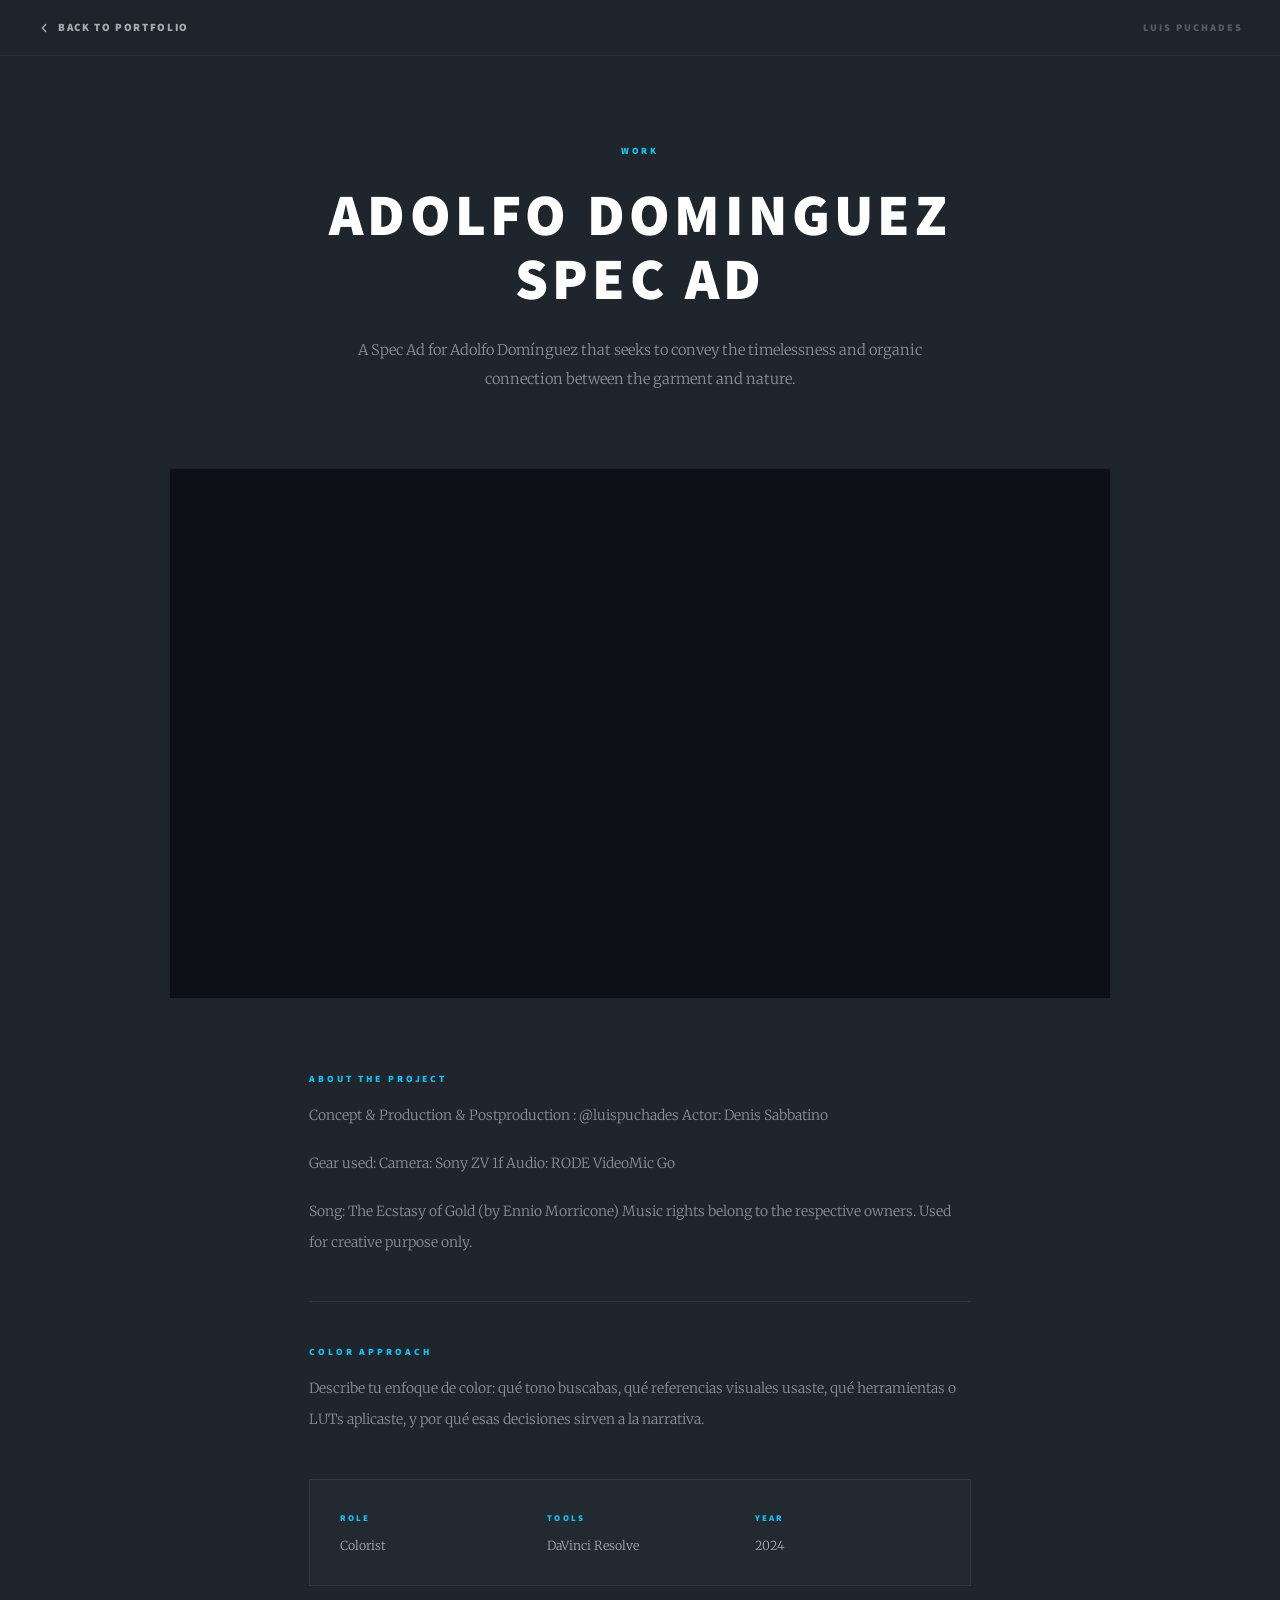
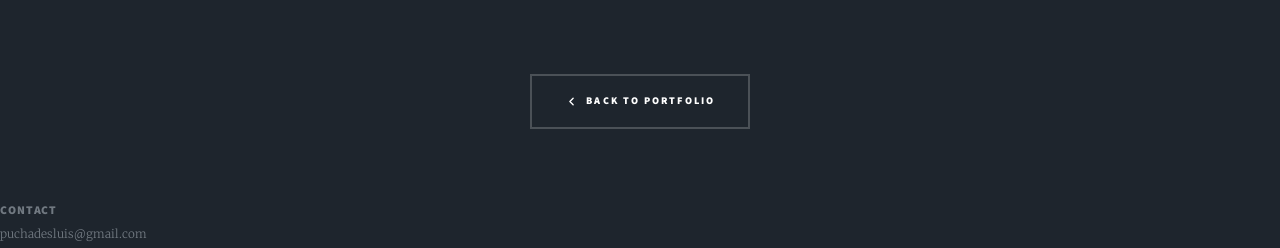
==== projects/pro1adolf.html @ 4a9e9db0 "Update pro1adolf.html" ====
<!DOCTYPE HTML>
<html>
<head>
	<title>Adolfo Dominguez Spec ad — Cinematic Color Grading</title>
	<meta charset="utf-8" />
	<meta name="viewport" content="width=device-width, initial-scale=1, user-scalable=no" />
	<link rel="stylesheet" href="../assets/css/main.css" />
	<noscript><link rel="stylesheet" href="../assets/css/noscript.css" /></noscript>
	<style>

	<link rel="icon" type="image/ico" href="favicon.ico" />

		/* ── RESET & BASE ───────────────────────────── */
		*, *::before, *::after { box-sizing: border-box; margin: 0; padding: 0; }

		body {
			background-color: #1e252d;
			font-family: "Merriweather", Georgia, serif;
			font-weight: 300;
			color: #cccccc;
		}

		/* ── NAV ────────────────────────────────────── */
		#project-nav {
			position: fixed;
			top: 0;
			left: 0;
			right: 0;
			z-index: 1000;
			display: flex;
			align-items: center;
			justify-content: space-between;
			padding: 1rem 2.5rem;
			background: rgba(30, 37, 45, 0.85);
			backdrop-filter: blur(10px);
			-webkit-backdrop-filter: blur(10px);
			border-bottom: 1px solid rgba(255,255,255,0.06);
			transition: background 0.3s ease;
		}

		.nav-back {
			display: inline-flex;
			align-items: center;
			gap: 0.5rem;
			color: #aaaaaa;
			text-decoration: none;
			font-family: "Source Sans Pro", Helvetica, sans-serif;
			font-weight: 900;
			font-size: 0.75rem;
			letter-spacing: 0.15em;
			text-transform: uppercase;
			border-bottom: none;
			transition: color 0.2s ease;
		}

		.nav-back:hover { color: #18bfef; border-bottom: none; }

		.nav-back svg {
			width: 14px;
			height: 14px;
			stroke: currentColor;
			fill: none;
			stroke-width: 2.5;
			stroke-linecap: round;
			stroke-linejoin: round;
			flex-shrink: 0;
		}

		.nav-title {
			font-family: "Source Sans Pro", Helvetica, sans-serif;
			font-weight: 900;
			font-size: 0.7rem;
			letter-spacing: 0.2em;
			text-transform: uppercase;
			color: rgba(255,255,255,0.25);
		}

		/* ── HERO ───────────────────────────────────── */
		#hero {
			padding: 9rem 2.5rem 5rem;
			max-width: 860px;
			margin: 0 auto;
			text-align: center;
		}

		.project-label {
			display: inline-block;
			font-family: "Source Sans Pro", Helvetica, sans-serif;
			font-weight: 900;
			font-size: 0.65rem;
			letter-spacing: 0.3em;
			text-transform: uppercase;
			color: #18bfef;
			margin-bottom: 1.5rem;
			opacity: 0;
			animation: fadeUp 0.6s ease 0.2s forwards;
		}

		#hero h1 {
			font-family: "Source Sans Pro", Helvetica, sans-serif;
			font-weight: 900;
			font-size: clamp(2rem, 6vw, 4rem);
			line-height: 1.1;
			letter-spacing: 0.075em;
			text-transform: uppercase;
			color: #ffffff;
			margin-bottom: 1.5rem;
			opacity: 0;
			animation: fadeUp 0.6s ease 0.35s forwards;
		}

		#hero .description {
			font-size: 1rem;
			line-height: 2;
			color: #8a9099;
			max-width: 600px;
			margin: 0 auto;
			text-align: center;
			opacity: 0;
			animation: fadeUp 0.6s ease 0.5s forwards;
		}

		/* ── VIDEO ──────────────────────────────────── */
		#video-section {
			max-width: 1000px;
			margin: 0 auto;
			padding: 0 2rem 5rem;
			opacity: 0;
			animation: fadeUp 0.7s ease 0.65s forwards;
		}

		.video-wrapper {
			position: relative;
			padding-bottom: 56.25%; /* 16:9 */
			height: 0;
			overflow: hidden;
			background: #0d1117;
			border: 1px solid rgba(255,255,255,0.07);
		}

		.video-wrapper iframe {
			position: absolute;
			top: 0; left: 0;
			width: 100%;
			height: 100%;
			border: 0;
		}

		/* ── CONTENT ────────────────────────────────── */
		#content-section {
			max-width: 720px;
			margin: 0 auto;
			padding: 0 2rem 6rem;
			opacity: 0;
			animation: fadeUp 0.7s ease 0.8s forwards;
		}

		.content-block {
			border-top: 1px solid rgba(255,255,255,0.08);
			padding-top: 3rem;
			margin-top: 3rem;
		}

		.content-block:first-child {
			border-top: none;
			padding-top: 0;
			margin-top: 0;
		}

		.content-block h2 {
			font-family: "Source Sans Pro", Helvetica, sans-serif;
			font-weight: 900;
			font-size: 0.65rem;
			letter-spacing: 0.3em;
			text-transform: uppercase;
			color: #18bfef;
			margin-bottom: 1rem;
		}

		.content-block p {
			font-size: 0.95rem;
			line-height: 2.2;
			color: #8a9099;
			text-align: left;
			margin-bottom: 1.2rem;
		}

		.content-block p:last-child { margin-bottom: 0; }

		/* Meta grid (tools, role, year) */
		.meta-grid {
			display: grid;
			grid-template-columns: repeat(3, 1fr);
			gap: 1.5rem;
			margin-top: 3rem;
			padding: 2rem;
			border: 1px solid rgba(255,255,255,0.07);
			background: rgba(255,255,255,0.02);
		}

		.meta-item span {
			display: block;
			font-family: "Source Sans Pro", Helvetica, sans-serif;
			font-weight: 900;
			font-size: 0.6rem;
			letter-spacing: 0.25em;
			text-transform: uppercase;
			color: #18bfef;
			margin-bottom: 0.4rem;
		}

		.meta-item p {
			font-size: 0.85rem;
			color: #aaaaaa;
			line-height: 1.6;
			margin: 0;
		}

		/* ── BACK BUTTON (bottom) ───────────────────── */
		#bottom-back {
			max-width: 720px;
			margin: 0 auto;
			padding: 0 2rem 5rem;
			display: flex;
			justify-content: center;
		}

		.btn-back {
			display: inline-flex;
			align-items: center;
			gap: 0.6rem;
			font-family: "Source Sans Pro", Helvetica, sans-serif;
			font-weight: 900;
			font-size: 0.7rem;
			letter-spacing: 0.2em;
			text-transform: uppercase;
			color: #ffffff;
			text-decoration: none;
			border: 2px solid rgba(255,255,255,0.2);
			padding: 0.9rem 2.2rem;
			transition: border-color 0.2s ease, color 0.2s ease;
		}

		.btn-back:hover {
			border-color: #18bfef;
			color: #18bfef;
		}

		.btn-back svg {
			width: 13px;
			height: 13px;
			stroke: currentColor;
			fill: none;
			stroke-width: 2.5;
			stroke-linecap: round;
			stroke-linejoin: round;
		}

		/* ── FOOTER ─────────────────────────────────── */
		
/* =========================
   FOOTER COMPACTO (FORZADO)
========================= */

body #wrapper #footer {
	padding: 1rem 2rem !important;
	margin: 0 auto;
	max-width: 72rem;
}

/* CONTENEDOR */
body #wrapper #footer .footer-row {
	display: flex !important;
	justify-content: space-between !important;
	align-items: center !important;
	gap: 12px !important;
	padding: 0 !important;
	margin: 0 !important;
}

/* TEXTO */
body #wrapper #footer .footer-left h3,
body #wrapper #footer .footer-left p {
	margin: 0 !important;
	font-size: 0.8rem;
	color: #717981 !important;
}

/* ICONOS */
body #wrapper #footer .footer-right ul {
	display: flex !important;
	gap: 10px !important;
	list-style: none !important;
	margin: 0 !important;
	padding: 0 !important;
}

/* LINKS */
body #wrapper #footer a {
	color: #717981 !important;
	text-decoration: none !important;
}

body #wrapper #footer a:hover {
	color: #18bfef !important;
}

/* LIMPIEZA DE LA PLANTILLA (CLAVE) */
body #wrapper #footer > section,
body #wrapper #footer .split,
body #wrapper #footer .contact {
	display: none !important;
}

/* ELIMINAR ESPACIOS HEREDADOS */
body #wrapper #footer * {
	margin-top: 0 !important;
	margin-bottom: 0 !important;
}

/* RESPONSIVE */
@media screen and (max-width: 736px) {
	body #wrapper #footer .footer-row {
		flex-direction: column !important;
		align-items: flex-start !important;
		gap: 8px !important;
	}
}

/* CONTENEDOR */
.footer-row {
	display: flex;
	justify-content: space-between;
	align-items: center;
	gap: 20px;
}

/* TEXTO */
.footer-left h3,
.footer-left p {
	margin: 0;
	font-size: 0.8rem;
	color: #717981;
}

/* ICONOS */
.footer-right ul {
	display: flex;
	gap: 10px;
	list-style: none;
	margin: 0;
	padding: 0;
}

/* LINKS */
#footer a {
	color: #717981;
	text-decoration: none;
}

#footer a:hover {
	color: #18bfef;
}

/* RESPONSIVE */
@media screen and (max-width: 736px) {
	.footer-row {
		flex-direction: column;
		align-items: flex-start;
		gap: 10px;
	}
}


		
		/* ── ANIMATIONS ─────────────────────────────── */
		@keyframes fadeUp {
			from { opacity: 0; transform: translateY(18px); }
			to   { opacity: 1; transform: translateY(0); }
		}

		/* ── RESPONSIVE ─────────────────────────────── */
		@media screen and (max-width: 736px) {
			#project-nav { padding: 0.85rem 1.25rem; }
			#hero { padding: 7rem 1.5rem 3.5rem; }
			#video-section { padding: 0 1.25rem 3.5rem; }
			#content-section { padding: 0 1.5rem 4rem; }
			#bottom-back { padding: 0 1.5rem 4rem; }
			.meta-grid { grid-template-columns: 1fr 1fr; }
			.footer-inner { flex-direction: column; align-items: flex-start; gap: 8px; }
		}

		@media screen and (max-width: 480px) {
			.meta-grid { grid-template-columns: 1fr; }
			.nav-title { display: none; }
		}

	</style>
</head>
<body>

	<!-- NAV -->
	<nav id="project-nav">
		<a href="../index.html" class="nav-back">
			<svg viewBox="0 0 24 24"><polyline points="15 18 9 12 15 6"/></svg>
			Back to portfolio
		</a>
		<span class="nav-title">LUIS PUCHADES</span>
	</nav>

	<!-- HERO -->
	<section id="hero">
		<span class="project-label">Work</span>
		<h1>ADOLFO DOMINGUEZ SPEC AD</h1>
		<p class="description">
			A Spec Ad for Adolfo Domínguez that seeks to convey the timelessness and organic connection between the garment and nature.
		</p>
	</section>

	<!-- VIDEO (Vimeo embed) -->
	<section id="video-section">
		<div class="video-wrapper">
			<!--
				Reemplaza el ID de Vimeo (el número en la URL).
				Ejemplo: si tu vídeo es https://vimeo.com/123456789
				pon src="https://player.vimeo.com/video/123456789"
			-->
			<iframe
				src="https://vimeo.com/1178640753?fl=ip&fe=ec"
				allow="autoplay; fullscreen; picture-in-picture"
				allowfullscreen>
			</iframe>
		</div>
	</section>

	<!-- CONTENT -->
	<section id="content-section">

		<div class="content-block">
			<h2>About the project</h2>
			<p>
				Concept & Production & Postproduction :  @luispuchades  
				Actor: Denis Sabbatino
			</p>
			<p>
			Gear used:
			Camera: Sony ZV 1f
			Audio: RODE VideoMic Go
			</p>
			<p>
			Song: The Ecstasy of Gold  (by Ennio Morricone)
			Music rights belong to the respective owners. Used for creative purpose only.
			</p>
		</div>

		<div class="content-block">
			<h2>Color approach</h2>
			<p>
				Describe tu enfoque de color: qué tono buscabas, qué referencias visuales usaste, qué herramientas o LUTs aplicaste, y por qué esas decisiones sirven a la narrativa.
			</p>
		</div>

		<!-- Meta: rol, herramientas, año -->
		<div class="meta-grid">
			<div class="meta-item">
				<span>Role</span>
				<p>Colorist</p>
			</div>
			<div class="meta-item">
				<span>Tools</span>
				<p>DaVinci Resolve</p>
			</div>
			<div class="meta-item">
				<span>Year</span>
				<p>2024</p>
			</div>
		</div>

	</section>

	<!-- BACK BUTTON (bottom) -->
	<div id="bottom-back">
		<a href="../index.html" class="btn-back">
			<svg viewBox="0 0 24 24"><polyline points="15 18 9 12 15 6"/></svg>
			Back to portfolio
		</a>
	</div

<footer id="footer">
				<div class="footer-row">
					<div class="footer-left">
						<h3>Contact</h3>
						<p>puchadesluis@gmail.com</p>
					</div>
					<div class="footer-right">
						<ul class="icons alt">
							<li><a href="https://www.linkedin.com/in/luis-puchades-sanchez/" target="_blank" class="icon brands alt fa-linkedin"><span class="label">LinkedIn</span></a></li>
							<li><a href="https://vimeo.com/user234213642" target="_blank" class="icon brands alt fa-vimeo"><span class="label">Vimeo</span></a></li>
							<li><a href="https://www.youtube.com/channel/UCR4lEZUgE2m-3378TOK-r_w" target="_blank" class="icon brands alt fa-youtube"><span class="label">YouTube</span></a></li>
						</ul>
					</div>
				</div>
			</footer>

		</div>
---- assets/css/main.css ----
@import url(fontawesome-all.min.css);
@import url("https://fonts.googleapis.com/css?family=Merriweather:300,700,300italic,700italic|Source+Sans+Pro:900");

/*
	Massively by HTML5 UP
	html5up.net | @ajlkn
	Free for personal and commercial use under the CCA 3.0 license (html5up.net/license)
*/

html, body, div, span, applet, object, iframe, h1, h2, h3, h4, h5, h6, p, blockquote, pre, a, abbr, acronym, address, big, cite, code, del, dfn, em, img, ins, kbd, q, s, samp, small, strike, strong, sub, sup, tt, var, b, u, i, center, dl, dt, dd, ol, ul, li, fieldset, form, label, legend, table, caption, tbody, tfoot, thead, tr, th, td, article, aside, canvas, details, embed, figure, figcaption, footer, header, hgroup, menu, nav, output, ruby, section, summary, time, mark, audio, video {
    margin: 0;
    padding: 0;
    border: 0;
    font-size: 100%;
    font: inherit;
    vertical-align: baseline;
}

article, aside, details, figcaption, figure,
footer, header, hgroup, menu, nav, section {
	display: block;}

body {
	line-height: 1;
}

ol, ul {
	list-style: none;
}

blockquote, q {
	quotes: none;
}

	blockquote:before, blockquote:after, q:before, q:after {
		content: '';
		content: none;
	}

table {
	border-collapse: collapse;
	border-spacing: 0;
}

body {
	-webkit-text-size-adjust: none;
}

mark {
	background-color: transparent;
	color: inherit;
}

input::-moz-focus-inner {
	border: 0;
	padding: 0;
}

input, select, textarea {
	-moz-appearance: none;
	-webkit-appearance: none;
	-ms-appearance: none;
	appearance: none;
}

/* =========================
   NAV SCROLL BEHAVIOR
========================= */

body.is-preload #nav {
	transform: translateY(2rem);
	opacity: 0;
	pointer-events: none;
}

body:not(.is-preload) #nav {
	transform: translateY(0);
	opacity: 1;
	pointer-events: auto;
}

/* Basic */

	@-ms-viewport {
		width: device-width;
	}

	body {
		-ms-overflow-style: scrollbar;
	}

	@media screen and (max-width: 480px) {

		html, body {
			min-width: 320px;
		}

	}

	html {
		box-sizing: border-box;
	}

	*, *:before, *:after {
		box-sizing: inherit;
	}

	body {
		background-color: #1e252d;
	}

		body.is-preload *, body.is-preload *:before, body.is-preload *:after {
			-moz-animation: none !important;
			-webkit-animation: none !important;
			-ms-animation: none !important;
			animation: none !important;
			-moz-transition: none !important;
			-webkit-transition: none !important;
			-ms-transition: none !important;
			transition: none !important;
		}

/* Type */

	html {
		font-size: 16pt;
	}

		@media screen and (max-width: 1680px) {

			html {
				font-size: 12pt;
			}

		}

		@media screen and (max-width: 1280px) {

			html {
				font-size: 11pt;
			}

		}

		@media screen and (max-width: 360px) {

			html {
				font-size: 10pt;
			}

		}

	body {
		color: #212931;
	}

	body, input, select, textarea {
		font-family: "Merriweather", Georgia, serif;
		font-weight: 300;
		font-size: 1rem;
		line-height: 2.375;
	}

	a {
		-moz-transition: color 0.2s ease-in-out, background-color 0.2s ease-in-out, border-color 0.2s ease-in-out, box-shadow 0.2s ease-in-out;
		-webkit-transition: color 0.2s ease-in-out, background-color 0.2s ease-in-out, border-color 0.2s ease-in-out, box-shadow 0.2s ease-in-out;
		-ms-transition: color 0.2s ease-in-out, background-color 0.2s ease-in-out, border-color 0.2s ease-in-out, box-shadow 0.2s ease-in-out;
		transition: color 0.2s ease-in-out, background-color 0.2s ease-in-out, border-color 0.2s ease-in-out, box-shadow 0.2s ease-in-out;
		border-bottom: dotted 1px;
		text-decoration: none;
	}

		a:hover {
			border-bottom-color: transparent;
		}

	strong, b {
		font-weight: 600;
	}

	em, i {
		font-style: italic;
	}

	p {
		text-align: justify;
		margin: 0 0 2rem 0;
	}

	h1, h2, h3, h4, h5, h6 {
		font-family: "Source Sans Pro", Helvetica, sans-serif;
		font-weight: 900;
		line-height: 1.5;
		letter-spacing: 0.075em;
		text-transform: uppercase;
		margin: 0 0 1rem 0;
	}

		h1 a, h2 a, h3 a, h4 a, h5 a, h6 a {
			border-bottom: 0;
			color: inherit;
			text-decoration: none;
		}

	h1 {
		font-size: 4rem;
		line-height: 1.1;
		margin: 0 0 2rem 0;
	}

	h2 {
		font-size: 1.75rem;
		line-height: 1.3;
		margin: 0 0 1.5rem 0;
	}

	h3 {
		font-size: 1.25rem;
		margin: 0 0 1.5rem 0;
	}

	h4 {
		font-size: 1rem;
	}

	h5 {
		font-size: 0.9rem;
	}

	h6 {
		font-size: 0.8rem;
	}

	sub {
		font-size: 0.8rem;
		position: relative;
		top: 0.5rem;
	}

	sup {
		font-size: 0.8rem;
		position: relative;
		top: -0.5rem;
	}

	blockquote {
		border-left: solid 4px;
		font-style: italic;
		margin: 0 0 2rem 0;
		padding: 0.5rem 0 0.5rem 2rem;
	}

	code {
		border: solid 2px;
		font-family: "Courier New", monospace;
		font-size: 0.9rem;
		margin: 0 0.25rem;
		padding: 0.25rem 0.65rem;
	}

	pre {
		-webkit-overflow-scrolling: touch;
		font-family: "Courier New", monospace;
		font-size: 0.9rem;
		margin: 0 0 2rem 0;
	}

		pre code {
			display: block;
			line-height: 1.75;
			padding: 1rem 1.5rem;
			overflow-x: auto;
		}

	hr {
		border: 0;
		border-bottom: solid 2px;
		margin: 3rem 0;
	}

		hr.major {
			margin: 5rem 0;
		}

	.align-left {
		text-align: left;
	}

	.align-center {
		text-align: center;
	}

	.align-right {
		text-align: right;
	}

	input, select, textarea {
		color: #212931;
	}

	a {
		color: #212931;
		border-bottom-color: rgba(33, 41, 49, 0.5);
	}

		a:hover {
			border-bottom-color: transparent;
			color: #18bfef !important;
		}

	strong, b {
		color: #212931;
	}

	h1, h2, h3, h4, h5, h6 {
		color: #212931;
	}

	blockquote {
		border-left-color: #eeeeee;
	}

	code {
		background: rgba(220, 220, 220, 0.25);
		border-color: #eeeeee;
	}

	hr {
		border-bottom-color: #eeeeee;
	}

/* Row */

	.row {
		display: flex;
		flex-wrap: wrap;
		box-sizing: border-box;
		align-items: stretch;
	}

		.row > * {
			box-sizing: border-box;
		}

		.row.gtr-uniform > * > :last-child {
			margin-bottom: 0;
		}

		.row.aln-left {
			justify-content: flex-start;
		}

		.row.aln-center {
			justify-content: center;
		}

		.row.aln-right {
			justify-content: flex-end;
		}

		.row.aln-top {
			align-items: flex-start;
		}

		.row.aln-middle {
			align-items: center;
		}

		.row.aln-bottom {
			align-items: flex-end;
		}

		.row > .imp {
			order: -1;
		}

		.row > .col-1 {
			width: 8.33333%;
		}

		.row > .off-1 {
			margin-left: 8.33333%;
		}

		.row > .col-2 {
			width: 16.66667%;
		}

		.row > .off-2 {
			margin-left: 16.66667%;
		}

		.row > .col-3 {
			width: 25%;
		}

		.row > .off-3 {
			margin-left: 25%;
		}

		.row > .col-4 {
			width: 33.33333%;
		}

		.row > .off-4 {
			margin-left: 33.33333%;
		}

		.row > .col-5 {
			width: 41.66667%;
		}

		.row > .off-5 {
			margin-left: 41.66667%;
		}

		.row > .col-6 {
			width: 50%;
		}

		.row > .off-6 {
			margin-left: 50%;
		}

		.row > .col-7 {
			width: 58.33333%;
		}

		.row > .off-7 {
			margin-left: 58.33333%;
		}

		.row > .col-8 {
			width: 66.66667%;
		}

		.row > .off-8 {
			margin-left: 66.66667%;
		}

		.row > .col-9 {
			width: 75%;
		}

		.row > .off-9 {
			margin-left: 75%;
		}

		.row > .col-10 {
			width: 83.33333%;
		}

		.row > .off-10 {
			margin-left: 83.33333%;
		}

		.row > .col-11 {
			width: 91.66667%;
		}

		.row > .off-11 {
			margin-left: 91.66667%;
		}

		.row > .col-12 {
			width: 100%;
		}

		.row > .off-12 {
			margin-left: 100%;
		}

		.row.gtr-0 {
			margin-top: 0;
			margin-left: 0rem;
		}

			.row.gtr-0 > * {
				padding: 0 0 0 0rem;
			}

			.row.gtr-0.gtr-uniform {
				margin-top: 0rem;
			}

				.row.gtr-0.gtr-uniform > * {
					padding-top: 0rem;
				}

		.row.gtr-25 {
			margin-top: 0;
			margin-left: -0.375rem;
		}

			.row.gtr-25 > * {
				padding: 0 0 0 0.375rem;
			}

			.row.gtr-25.gtr-uniform {
				margin-top: -0.375rem;
			}

				.row.gtr-25.gtr-uniform > * {
					padding-top: 0.375rem;
				}

		.row.gtr-50 {
			margin-top: 0;
			margin-left: -0.75rem;
		}

			.row.gtr-50 > * {
				padding: 0 0 0 0.75rem;
			}

			.row.gtr-50.gtr-uniform {
				margin-top: -0.75rem;
			}

				.row.gtr-50.gtr-uniform > * {
					padding-top: 0.75rem;
				}

		.row {
			margin-top: 0;
			margin-left: -1.5rem;
		}

			.row > * {
				padding: 0 0 0 1.5rem;
			}

			.row.gtr-uniform {
				margin-top: -1.5rem;
			}

				.row.gtr-uniform > * {
					padding-top: 1.5rem;
				}

		.row.gtr-150 {
			margin-top: 0;
			margin-left: -2.25rem;
		}

			.row.gtr-150 > * {
				padding: 0 0 0 2.25rem;
			}

			.row.gtr-150.gtr-uniform {
				margin-top: -2.25rem;
			}

				.row.gtr-150.gtr-uniform > * {
					padding-top: 2.25rem;
				}

		.row.gtr-200 {
			margin-top: 0;
			margin-left: -3rem;
		}

			.row.gtr-200 > * {
				padding: 0 0 0 3rem;
			}

			.row.gtr-200.gtr-uniform {
				margin-top: -3rem;
			}

				.row.gtr-200.gtr-uniform > * {
					padding-top: 3rem;
				}

		@media screen and (max-width: 1680px) {

			.row {
				display: flex;
				flex-wrap: wrap;
				box-sizing: border-box;
				align-items: stretch;
			}

				.row > * {
					box-sizing: border-box;
				}

				.row.gtr-uniform > * > :last-child {
					margin-bottom: 0;
				}

				.row.aln-left {
					justify-content: flex-start;
				}

				.row.aln-center {
					justify-content: center;
				}

				.row.aln-right {
					justify-content: flex-end;
				}

				.row.aln-top {
					align-items: flex-start;
				}

				.row.aln-middle {
					align-items: center;
				}

				.row.aln-bottom {
					align-items: flex-end;
				}

				.row > .imp-xlarge {
					order: -1;
				}

				.row > .col-1-xlarge {
					width: 8.33333%;
				}

				.row > .off-1-xlarge {
					margin-left: 8.33333%;
				}

				.row > .col-2-xlarge {
					width: 16.66667%;
				}

				.row > .off-2-xlarge {
					margin-left: 16.66667%;
				}

				.row > .col-3-xlarge {
					width: 25%;
				}

				.row > .off-3-xlarge {
					margin-left: 25%;
				}

				.row > .col-4-xlarge {
					width: 33.33333%;
				}

				.row > .off-4-xlarge {
					margin-left: 33.33333%;
				}

				.row > .col-5-xlarge {
					width: 41.66667%;
				}

				.row > .off-5-xlarge {
					margin-left: 41.66667%;
				}

				.row > .col-6-xlarge {
					width: 50%;
				}

				.row > .off-6-xlarge {
					margin-left: 50%;
				}

				.row > .col-7-xlarge {
					width: 58.33333%;
				}

				.row > .off-7-xlarge {
					margin-left: 58.33333%;
				}

				.row > .col-8-xlarge {
					width: 66.66667%;
				}

				.row > .off-8-xlarge {
					margin-left: 66.66667%;
				}

				.row > .col-9-xlarge {
					width: 75%;
				}

				.row > .off-9-xlarge {
					margin-left: 75%;
				}

				.row > .col-10-xlarge {
					width: 83.33333%;
				}

				.row > .off-10-xlarge {
					margin-left: 83.33333%;
				}

				.row > .col-11-xlarge {
					width: 91.66667%;
				}

				.row > .off-11-xlarge {
					margin-left: 91.66667%;
				}

				.row > .col-12-xlarge {
					width: 100%;
				}

				.row > .off-12-xlarge {
					margin-left: 100%;
				}

				.row.gtr-0 {
					margin-top: 0;
					margin-left: 0rem;
				}

					.row.gtr-0 > * {
						padding: 0 0 0 0rem;
					}

					.row.gtr-0.gtr-uniform {
						margin-top: 0rem;
					}

						.row.gtr-0.gtr-uniform > * {
							padding-top: 0rem;
						}

				.row.gtr-25 {
					margin-top: 0;
					margin-left: -0.375rem;
				}

					.row.gtr-25 > * {
						padding: 0 0 0 0.375rem;
					}

					.row.gtr-25.gtr-uniform {
						margin-top: -0.375rem;
					}

						.row.gtr-25.gtr-uniform > * {
							padding-top: 0.375rem;
						}

				.row.gtr-50 {
					margin-top: 0;
					margin-left: -0.75rem;
				}

					.row.gtr-50 > * {
						padding: 0 0 0 0.75rem;
					}

					.row.gtr-50.gtr-uniform {
						margin-top: -0.75rem;
					}

						.row.gtr-50.gtr-uniform > * {
							padding-top: 0.75rem;
						}

				.row {
					margin-top: 0;
					margin-left: -1.5rem;
				}

					.row > * {
						padding: 0 0 0 1.5rem;
					}

					.row.gtr-uniform {
						margin-top: -1.5rem;
					}

						.row.gtr-uniform > * {
							padding-top: 1.5rem;
						}

				.row.gtr-150 {
					margin-top: 0;
					margin-left: -2.25rem;
				}

					.row.gtr-150 > * {
						padding: 0 0 0 2.25rem;
					}

					.row.gtr-150.gtr-uniform {
						margin-top: -2.25rem;
					}

						.row.gtr-150.gtr-uniform > * {
							padding-top: 2.25rem;
						}

				.row.gtr-200 {
					margin-top: 0;
					margin-left: -3rem;
				}

					.row.gtr-200 > * {
						padding: 0 0 0 3rem;
					}

					.row.gtr-200.gtr-uniform {
						margin-top: -3rem;
					}

						.row.gtr-200.gtr-uniform > * {
							padding-top: 3rem;
						}

		}

		@media screen and (max-width: 1280px) {

			.row {
				display: flex;
				flex-wrap: wrap;
				box-sizing: border-box;
				align-items: stretch;
			}

				.row > * {
					box-sizing: border-box;
				}

				.row.gtr-uniform > * > :last-child {
					margin-bottom: 0;
				}

				.row.aln-left {
					justify-content: flex-start;
				}

				.row.aln-center {
					justify-content: center;
				}

				.row.aln-right {
					justify-content: flex-end;
				}

				.row.aln-top {
					align-items: flex-start;
				}

				.row.aln-middle {
					align-items: center;
				}

				.row.aln-bottom {
					align-items: flex-end;
				}

				.row > .imp-large {
					order: -1;
				}

				.row > .col-1-large {
					width: 8.33333%;
				}

				.row > .off-1-large {
					margin-left: 8.33333%;
				}

				.row > .col-2-large {
					width: 16.66667%;
				}

				.row > .off-2-large {
					margin-left: 16.66667%;
				}

				.row > .col-3-large {
					width: 25%;
				}

				.row > .off-3-large {
					margin-left: 25%;
				}

				.row > .col-4-large {
					width: 33.33333%;
				}

				.row > .off-4-large {
					margin-left: 33.33333%;
				}

				.row > .col-5-large {
					width: 41.66667%;
				}

				.row > .off-5-large {
					margin-left: 41.66667%;
				}

				.row > .col-6-large {
					width: 50%;
				}

				.row > .off-6-large {
					margin-left: 50%;
				}

				.row > .col-7-large {
					width: 58.33333%;
				}

				.row > .off-7-large {
					margin-left: 58.33333%;
				}

				.row > .col-8-large {
					width: 66.66667%;
				}

				.row > .off-8-large {
					margin-left: 66.66667%;
				}

				.row > .col-9-large {
					width: 75%;
				}

				.row > .off-9-large {
					margin-left: 75%;
				}

				.row > .col-10-large {
					width: 83.33333%;
				}

				.row > .off-10-large {
					margin-left: 83.33333%;
				}

				.row > .col-11-large {
					width: 91.66667%;
				}

				.row > .off-11-large {
					margin-left: 91.66667%;
				}

				.row > .col-12-large {
					width: 100%;
				}

				.row > .off-12-large {
					margin-left: 100%;
				}

				.row.gtr-0 {
					margin-top: 0;
					margin-left: 0rem;
				}

					.row.gtr-0 > * {
						padding: 0 0 0 0rem;
					}

					.row.gtr-0.gtr-uniform {
						margin-top: 0rem;
					}

						.row.gtr-0.gtr-uniform > * {
							padding-top: 0rem;
						}

				.row.gtr-25 {
					margin-top: 0;
					margin-left: -0.375rem;
				}

					.row.gtr-25 > * {
						padding: 0 0 0 0.375rem;
					}

					.row.gtr-25.gtr-uniform {
						margin-top: -0.375rem;
					}

						.row.gtr-25.gtr-uniform > * {
							padding-top: 0.375rem;
						}

				.row.gtr-50 {
					margin-top: 0;
					margin-left: -0.75rem;
				}

					.row.gtr-50 > * {
						padding: 0 0 0 0.75rem;
					}

					.row.gtr-50.gtr-uniform {
						margin-top: -0.75rem;
					}

						.row.gtr-50.gtr-uniform > * {
							padding-top: 0.75rem;
						}

				.row {
					margin-top: 0;
					margin-left: -1.5rem;
				}

					.row > * {
						padding: 0 0 0 1.5rem;
					}

					.row.gtr-uniform {
						margin-top: -1.5rem;
					}

						.row.gtr-uniform > * {
							padding-top: 1.5rem;
						}

				.row.gtr-150 {
					margin-top: 0;
					margin-left: -2.25rem;
				}

					.row.gtr-150 > * {
						padding: 0 0 0 2.25rem;
					}

					.row.gtr-150.gtr-uniform {
						margin-top: -2.25rem;
					}

						.row.gtr-150.gtr-uniform > * {
							padding-top: 2.25rem;
						}

				.row.gtr-200 {
					margin-top: 0;
					margin-left: -3rem;
				}

					.row.gtr-200 > * {
						padding: 0 0 0 3rem;
					}

					.row.gtr-200.gtr-uniform {
						margin-top: -3rem;
					}

						.row.gtr-200.gtr-uniform > * {
							padding-top: 3rem;
						}

		}

		@media screen and (max-width: 980px) {

			.row {
				display: flex;
				flex-wrap: wrap;
				box-sizing: border-box;
				align-items: stretch;
			}

				.row > * {
					box-sizing: border-box;
				}

				.row.gtr-uniform > * > :last-child {
					margin-bottom: 0;
				}

				.row.aln-left {
					justify-content: flex-start;
				}

				.row.aln-center {
					justify-content: center;
				}

				.row.aln-right {
					justify-content: flex-end;
				}

				.row.aln-top {
					align-items: flex-start;
				}

				.row.aln-middle {
					align-items: center;
				}

				.row.aln-bottom {
					align-items: flex-end;
				}

				.row > .imp-medium {
					order: -1;
				}

				.row > .col-1-medium {
					width: 8.33333%;
				}

				.row > .off-1-medium {
					margin-left: 8.33333%;
				}

				.row > .col-2-medium {
					width: 16.66667%;
				}

				.row > .off-2-medium {
					margin-left: 16.66667%;
				}

				.row > .col-3-medium {
					width: 25%;
				}

				.row > .off-3-medium {
					margin-left: 25%;
				}

				.row > .col-4-medium {
					width: 33.33333%;
				}

				.row > .off-4-medium {
					margin-left: 33.33333%;
				}

				.row > .col-5-medium {
					width: 41.66667%;
				}

				.row > .off-5-medium {
					margin-left: 41.66667%;
				}

				.row > .col-6-medium {
					width: 50%;
				}

				.row > .off-6-medium {
					margin-left: 50%;
				}

				.row > .col-7-medium {
					width: 58.33333%;
				}

				.row > .off-7-medium {
					margin-left: 58.33333%;
				}

				.row > .col-8-medium {
					width: 66.66667%;
				}

				.row > .off-8-medium {
					margin-left: 66.66667%;
				}

				.row > .col-9-medium {
					width: 75%;
				}

				.row > .off-9-medium {
					margin-left: 75%;
				}

				.row > .col-10-medium {
					width: 83.33333%;
				}

				.row > .off-10-medium {
					margin-left: 83.33333%;
				}

				.row > .col-11-medium {
					width: 91.66667%;
				}

				.row > .off-11-medium {
					margin-left: 91.66667%;
				}

				.row > .col-12-medium {
					width: 100%;
				}

				.row > .off-12-medium {
					margin-left: 100%;
				}

				.row.gtr-0 {
					margin-top: 0;
					margin-left: 0rem;
				}

					.row.gtr-0 > * {
						padding: 0 0 0 0rem;
					}

					.row.gtr-0.gtr-uniform {
						margin-top: 0rem;
					}

						.row.gtr-0.gtr-uniform > * {
							padding-top: 0rem;
						}

				.row.gtr-25 {
					margin-top: 0;
					margin-left: -0.375rem;
				}

					.row.gtr-25 > * {
						padding: 0 0 0 0.375rem;
					}

					.row.gtr-25.gtr-uniform {
						margin-top: -0.375rem;
					}

						.row.gtr-25.gtr-uniform > * {
							padding-top: 0.375rem;
						}

				.row.gtr-50 {
					margin-top: 0;
					margin-left: -0.75rem;
				}

					.row.gtr-50 > * {
						padding: 0 0 0 0.75rem;
					}

					.row.gtr-50.gtr-uniform {
						margin-top: -0.75rem;
					}

						.row.gtr-50.gtr-uniform > * {
							padding-top: 0.75rem;
						}

				.row {
					margin-top: 0;
					margin-left: -1.5rem;
				}

					.row > * {
						padding: 0 0 0 1.5rem;
					}

					.row.gtr-uniform {
						margin-top: -1.5rem;
					}

						.row.gtr-uniform > * {
							padding-top: 1.5rem;
						}

				.row.gtr-150 {
					margin-top: 0;
					margin-left: -2.25rem;
				}

					.row.gtr-150 > * {
						padding: 0 0 0 2.25rem;
					}

					.row.gtr-150.gtr-uniform {
						margin-top: -2.25rem;
					}

						.row.gtr-150.gtr-uniform > * {
							padding-top: 2.25rem;
						}

				.row.gtr-200 {
					margin-top: 0;
					margin-left: -3rem;
				}

					.row.gtr-200 > * {
						padding: 0 0 0 3rem;
					}

					.row.gtr-200.gtr-uniform {
						margin-top: -3rem;
					}

						.row.gtr-200.gtr-uniform > * {
							padding-top: 3rem;
						}

		}

		@media screen and (max-width: 736px) {

			.row {
				display: flex;
				flex-wrap: wrap;
				box-sizing: border-box;
				align-items: stretch;
			}

				.row > * {
					box-sizing: border-box;
				}

				.row.gtr-uniform > * > :last-child {
					margin-bottom: 0;
				}

				.row.aln-left {
					justify-content: flex-start;
				}

				.row.aln-center {
					justify-content: center;
				}

				.row.aln-right {
					justify-content: flex-end;
				}

				.row.aln-top {
					align-items: flex-start;
				}

				.row.aln-middle {
					align-items: center;
				}

				.row.aln-bottom {
					align-items: flex-end;
				}

				.row > .imp-small {
					order: -1;
				}

				.row > .col-1-small {
					width: 8.33333%;
				}

				.row > .off-1-small {
					margin-left: 8.33333%;
				}

				.row > .col-2-small {
					width: 16.66667%;
				}

				.row > .off-2-small {
					margin-left: 16.66667%;
				}

				.row > .col-3-small {
					width: 25%;
				}

				.row > .off-3-small {
					margin-left: 25%;
				}

				.row > .col-4-small {
					width: 33.33333%;
				}

				.row > .off-4-small {
					margin-left: 33.33333%;
				}

				.row > .col-5-small {
					width: 41.66667%;
				}

				.row > .off-5-small {
					margin-left: 41.66667%;
				}

				.row > .col-6-small {
					width: 50%;
				}

				.row > .off-6-small {
					margin-left: 50%;
				}

				.row > .col-7-small {
					width: 58.33333%;
				}

				.row > .off-7-small {
					margin-left: 58.33333%;
				}

				.row > .col-8-small {
					width: 66.66667%;
				}

				.row > .off-8-small {
					margin-left: 66.66667%;
				}

				.row > .col-9-small {
					width: 75%;
				}

				.row > .off-9-small {
					margin-left: 75%;
				}

				.row > .col-10-small {
					width: 83.33333%;
				}

				.row > .off-10-small {
					margin-left: 83.33333%;
				}

				.row > .col-11-small {
					width: 91.66667%;
				}

				.row > .off-11-small {
					margin-left: 91.66667%;
				}

				.row > .col-12-small {
					width: 100%;
				}

				.row > .off-12-small {
					margin-left: 100%;
				}

				.row.gtr-0 {
					margin-top: 0;
					margin-left: 0rem;
				}

					.row.gtr-0 > * {
						padding: 0 0 0 0rem;
					}

					.row.gtr-0.gtr-uniform {
						margin-top: 0rem;
					}

						.row.gtr-0.gtr-uniform > * {
							padding-top: 0rem;
						}

				.row.gtr-25 {
					margin-top: 0;
					margin-left: -0.375rem;
				}

					.row.gtr-25 > * {
						padding: 0 0 0 0.375rem;
					}

					.row.gtr-25.gtr-uniform {
						margin-top: -0.375rem;
					}

						.row.gtr-25.gtr-uniform > * {
							padding-top: 0.375rem;
						}

				.row.gtr-50 {
					margin-top: 0;
					margin-left: -0.75rem;
				}

					.row.gtr-50 > * {
						padding: 0 0 0 0.75rem;
					}

					.row.gtr-50.gtr-uniform {
						margin-top: -0.75rem;
					}

						.row.gtr-50.gtr-uniform > * {
							padding-top: 0.75rem;
						}

				.row {
					margin-top: 0;
					margin-left: -1.5rem;
				}

					.row > * {
						padding: 0 0 0 1.5rem;
					}

					.row.gtr-uniform {
						margin-top: -1.5rem;
					}

						.row.gtr-uniform > * {
							padding-top: 1.5rem;
						}

				.row.gtr-150 {
					margin-top: 0;
					margin-left: -2.25rem;
				}

					.row.gtr-150 > * {
						padding: 0 0 0 2.25rem;
					}

					.row.gtr-150.gtr-uniform {
						margin-top: -2.25rem;
					}

						.row.gtr-150.gtr-uniform > * {
							padding-top: 2.25rem;
						}

				.row.gtr-200 {
					margin-top: 0;
					margin-left: -3rem;
				}

					.row.gtr-200 > * {
						padding: 0 0 0 3rem;
					}

					.row.gtr-200.gtr-uniform {
						margin-top: -3rem;
					}

						.row.gtr-200.gtr-uniform > * {
							padding-top: 3rem;
						}

		}

		@media screen and (max-width: 480px) {

			.row {
				display: flex;
				flex-wrap: wrap;
				box-sizing: border-box;
				align-items: stretch;
			}

				.row > * {
					box-sizing: border-box;
				}

				.row.gtr-uniform > * > :last-child {
					margin-bottom: 0;
				}

				.row.aln-left {
					justify-content: flex-start;
				}

				.row.aln-center {
					justify-content: center;
				}

				.row.aln-right {
					justify-content: flex-end;
				}

				.row.aln-top {
					align-items: flex-start;
				}

				.row.aln-middle {
					align-items: center;
				}

				.row.aln-bottom {
					align-items: flex-end;
				}

				.row > .imp-xsmall {
					order: -1;
				}

				.row > .col-1-xsmall {
					width: 8.33333%;
				}

				.row > .off-1-xsmall {
					margin-left: 8.33333%;
				}

				.row > .col-2-xsmall {
					width: 16.66667%;
				}

				.row > .off-2-xsmall {
					margin-left: 16.66667%;
				}

				.row > .col-3-xsmall {
					width: 25%;
				}

				.row > .off-3-xsmall {
					margin-left: 25%;
				}

				.row > .col-4-xsmall {
					width: 33.33333%;
				}

				.row > .off-4-xsmall {
					margin-left: 33.33333%;
				}

				.row > .col-5-xsmall {
					width: 41.66667%;
				}

				.row > .off-5-xsmall {
					margin-left: 41.66667%;
				}

				.row > .col-6-xsmall {
					width: 50%;
				}

				.row > .off-6-xsmall {
					margin-left: 50%;
				}

				.row > .col-7-xsmall {
					width: 58.33333%;
				}

				.row > .off-7-xsmall {
					margin-left: 58.33333%;
				}

				.row > .col-8-xsmall {
					width: 66.66667%;
				}

				.row > .off-8-xsmall {
					margin-left: 66.66667%;
				}

				.row > .col-9-xsmall {
					width: 75%;
				}

				.row > .off-9-xsmall {
					margin-left: 75%;
				}

				.row > .col-10-xsmall {
					width: 83.33333%;
				}

				.row > .off-10-xsmall {
					margin-left: 83.33333%;
				}

				.row > .col-11-xsmall {
					width: 91.66667%;
				}

				.row > .off-11-xsmall {
					margin-left: 91.66667%;
				}

				.row > .col-12-xsmall {
					width: 100%;
				}

				.row > .off-12-xsmall {
					margin-left: 100%;
				}

				.row.gtr-0 {
					margin-top: 0;
					margin-left: 0rem;
				}

					.row.gtr-0 > * {
						padding: 0 0 0 0rem;
					}

					.row.gtr-0.gtr-uniform {
						margin-top: 0rem;
					}

						.row.gtr-0.gtr-uniform > * {
							padding-top: 0rem;
						}

				.row.gtr-25 {
					margin-top: 0;
					margin-left: -0.375rem;
				}

					.row.gtr-25 > * {
						padding: 0 0 0 0.375rem;
					}

					.row.gtr-25.gtr-uniform {
						margin-top: -0.375rem;
					}

						.row.gtr-25.gtr-uniform > * {
							padding-top: 0.375rem;
						}

				.row.gtr-50 {
					margin-top: 0;
					margin-left: -0.75rem;
				}

					.row.gtr-50 > * {
						padding: 0 0 0 0.75rem;
					}

					.row.gtr-50.gtr-uniform {
						margin-top: -0.75rem;
					}

						.row.gtr-50.gtr-uniform > * {
							padding-top: 0.75rem;
						}

				.row {
					margin-top: 0;
					margin-left: -1.5rem;
				}

					.row > * {
						padding: 0 0 0 1.5rem;
					}

					.row.gtr-uniform {
						margin-top: -1.5rem;
					}

						.row.gtr-uniform > * {
							padding-top: 1.5rem;
						}

				.row.gtr-150 {
					margin-top: 0;
					margin-left: -2.25rem;
				}

					.row.gtr-150 > * {
						padding: 0 0 0 2.25rem;
					}

					.row.gtr-150.gtr-uniform {
						margin-top: -2.25rem;
					}

						.row.gtr-150.gtr-uniform > * {
							padding-top: 2.25rem;
						}

				.row.gtr-200 {
					margin-top: 0;
					margin-left: -3rem;
				}

					.row.gtr-200 > * {
						padding: 0 0 0 3rem;
					}

					.row.gtr-200.gtr-uniform {
						margin-top: -3rem;
					}

						.row.gtr-200.gtr-uniform > * {
							padding-top: 3rem;
						}

		}

		@media screen and (max-width: 360px) {

			.row {
				display: flex;
				flex-wrap: wrap;
				box-sizing: border-box;
				align-items: stretch;
			}

				.row > * {
					box-sizing: border-box;
				}

				.row.gtr-uniform > * > :last-child {
					margin-bottom: 0;
				}

				.row.aln-left {
					justify-content: flex-start;
				}

				.row.aln-center {
					justify-content: center;
				}

				.row.aln-right {
					justify-content: flex-end;
				}

				.row.aln-top {
					align-items: flex-start;
				}

				.row.aln-middle {
					align-items: center;
				}

				.row.aln-bottom {
					align-items: flex-end;
				}

				.row > .imp-xxsmall {
					order: -1;
				}

				.row > .col-1-xxsmall {
					width: 8.33333%;
				}

				.row > .off-1-xxsmall {
					margin-left: 8.33333%;
				}

				.row > .col-2-xxsmall {
					width: 16.66667%;
				}

				.row > .off-2-xxsmall {
					margin-left: 16.66667%;
				}

				.row > .col-3-xxsmall {
					width: 25%;
				}

				.row > .off-3-xxsmall {
					margin-left: 25%;
				}

				.row > .col-4-xxsmall {
					width: 33.33333%;
				}

				.row > .off-4-xxsmall {
					margin-left: 33.33333%;
				}

				.row > .col-5-xxsmall {
					width: 41.66667%;
				}

				.row > .off-5-xxsmall {
					margin-left: 41.66667%;
				}

				.row > .col-6-xxsmall {
					width: 50%;
				}

				.row > .off-6-xxsmall {
					margin-left: 50%;
				}

				.row > .col-7-xxsmall {
					width: 58.33333%;
				}

				.row > .off-7-xxsmall {
					margin-left: 58.33333%;
				}

				.row > .col-8-xxsmall {
					width: 66.66667%;
				}

				.row > .off-8-xxsmall {
					margin-left: 66.66667%;
				}

				.row > .col-9-xxsmall {
					width: 75%;
				}

				.row > .off-9-xxsmall {
					margin-left: 75%;
				}

				.row > .col-10-xxsmall {
					width: 83.33333%;
				}

				.row > .off-10-xxsmall {
					margin-left: 83.33333%;
				}

				.row > .col-11-xxsmall {
					width: 91.66667%;
				}

				.row > .off-11-xxsmall {
					margin-left: 91.66667%;
				}

				.row > .col-12-xxsmall {
					width: 100%;
				}

				.row > .off-12-xxsmall {
					margin-left: 100%;
				}

				.row.gtr-0 {
					margin-top: 0;
					margin-left: 0rem;
				}

					.row.gtr-0 > * {
						padding: 0 0 0 0rem;
					}

					.row.gtr-0.gtr-uniform {
						margin-top: 0rem;
					}

						.row.gtr-0.gtr-uniform > * {
							padding-top: 0rem;
						}

				.row.gtr-25 {
					margin-top: 0;
					margin-left: -0.375rem;
				}

					.row.gtr-25 > * {
						padding: 0 0 0 0.375rem;
					}

					.row.gtr-25.gtr-uniform {
						margin-top: -0.375rem;
					}

						.row.gtr-25.gtr-uniform > * {
							padding-top: 0.375rem;
						}

				.row.gtr-50 {
					margin-top: 0;
					margin-left: -0.75rem;
				}

					.row.gtr-50 > * {
						padding: 0 0 0 0.75rem;
					}

					.row.gtr-50.gtr-uniform {
						margin-top: -0.75rem;
					}

						.row.gtr-50.gtr-uniform > * {
							padding-top: 0.75rem;
						}

				.row {
					margin-top: 0;
					margin-left: -1.5rem;
				}

					.row > * {
						padding: 0 0 0 1.5rem;
					}

					.row.gtr-uniform {
						margin-top: -1.5rem;
					}

						.row.gtr-uniform > * {
							padding-top: 1.5rem;
						}

				.row.gtr-150 {
					margin-top: 0;
					margin-left: -2.25rem;
				}

					.row.gtr-150 > * {
						padding: 0 0 0 2.25rem;
					}

					.row.gtr-150.gtr-uniform {
						margin-top: -2.25rem;
					}

						.row.gtr-150.gtr-uniform > * {
							padding-top: 2.25rem;
						}

				.row.gtr-200 {
					margin-top: 0;
					margin-left: -3rem;
				}

					.row.gtr-200 > * {
						padding: 0 0 0 3rem;
					}

					.row.gtr-200.gtr-uniform {
						margin-top: -3rem;
					}

						.row.gtr-200.gtr-uniform > * {
							padding-top: 3rem;
						}

		}

/* Box */

	.box {
		border: solid 2px;
		margin-bottom: 2rem;
		padding: 1.5rem;
	}

		.box > :last-child,
		.box > :last-child > :last-child,
		.box > :last-child > :last-child > :last-child {
			margin-bottom: 0;
		}

		.box.alt {
			border: 0;
			border-radius: 0;
			padding: 0;
		}

	.box {
		border-color: #eeeeee;
	}

/* Button */

	input[type="submit"],
	input[type="reset"],
	input[type="button"],
	button,
	.button {
		-moz-appearance: none;
		-webkit-appearance: none;
		-ms-appearance: none;
		appearance: none;
		-moz-transition: background-color 0.2s ease-in-out, box-shadow 0.2s ease-in-out, color 0.2s ease-in-out;
		-webkit-transition: background-color 0.2s ease-in-out, box-shadow 0.2s ease-in-out, color 0.2s ease-in-out;
		-ms-transition: background-color 0.2s ease-in-out, box-shadow 0.2s ease-in-out, color 0.2s ease-in-out;
		transition: background-color 0.2s ease-in-out, box-shadow 0.2s ease-in-out, color 0.2s ease-in-out;
		border: 0;
		border-radius: 0;
		cursor: pointer;
		display: inline-block;
		font-family: "Source Sans Pro", Helvetica, sans-serif;
		font-size: 0.8rem;
		font-weight: 900;
		letter-spacing: 0.075em;
		height: 3rem;
		line-height: 3rem;
		padding: 0 2rem;
		text-align: center;
		text-decoration: none;
		text-transform: uppercase;
		white-space: nowrap;
	}

		input[type="submit"].icon:before,
		input[type="reset"].icon:before,
		input[type="button"].icon:before,
		button.icon:before,
		.button.icon:before {
			margin-right: 0.5rem;
		}

		input[type="submit"].icon.solo,
		input[type="reset"].icon.solo,
		input[type="button"].icon.solo,
		button.icon.solo,
		.button.icon.solo {
			position: relative;
			width: 4rem;
			height: 4rem;
			line-height: 4rem;
			border-radius: 4rem;
			text-indent: 4rem;
			overflow: hidden;
			padding: 0;
			white-space: nowrap;
		}

			input[type="submit"].icon.solo:before,
			input[type="reset"].icon.solo:before,
			input[type="button"].icon.solo:before,
			button.icon.solo:before,
			.button.icon.solo:before {
				position: absolute;
				display: block;
				top: 0;
				left: 0;
				width: inherit;
				height: inherit;
				line-height: inherit;
				font-size: 1.25rem;
				margin-right: 0;
				text-align: center;
				text-indent: 0;
			}

		input[type="submit"].fit,
		input[type="reset"].fit,
		input[type="button"].fit,
		button.fit,
		.button.fit {
			width: 100%;
		}

		input[type="submit"].small,
		input[type="reset"].small,
		input[type="button"].small,
		button.small,
		.button.small {
			font-size: 0.7rem;
			height: 2.5rem;
			line-height: 2.5rem;
			padding: 0 1.5rem;
		}

		input[type="submit"].large,
		input[type="reset"].large,
		input[type="button"].large,
		button.large,
		.button.large {
			font-size: 0.9rem;
			height: 3.5rem;
			line-height: 3.5rem;
			padding: 0 2.75rem;
		}

		@media screen and (max-width: 980px) {

			input[type="submit"],
			input[type="reset"],
			input[type="button"],
			button,
			.button {
				font-size: 0.9rem;
				height: 3.25rem;
				line-height: 3.25rem;
			}

				input[type="submit"].large,
				input[type="reset"].large,
				input[type="button"].large,
				button.large,
				.button.large {
					font-size: 1rem;
					height: 3.75rem;
					line-height: 3.75rem;
				}

		}

		input[type="submit"].disabled, input[type="submit"]:disabled,
		input[type="reset"].disabled,
		input[type="reset"]:disabled,
		input[type="button"].disabled,
		input[type="button"]:disabled,
		button.disabled,
		button:disabled,
		.button.disabled,
		.button:disabled {
			pointer-events: none;
			opacity: 0.25;
		}

	input[type="submit"],
	input[type="reset"],
	input[type="button"],
	button,
	.button {
		background-color: transparent;
		box-shadow: inset 0 0 0 2px #212931;
		color: #212931 !important;
	}

		input[type="submit"]:hover,
		input[type="reset"]:hover,
		input[type="button"]:hover,
		button:hover,
		.button:hover {
			box-shadow: inset 0 0 0 2px #18bfef;
			color: #18bfef !important;
		}

		input[type="submit"].primary,
		input[type="reset"].primary,
		input[type="button"].primary,
		button.primary,
		.button.primary {
			background-color: #212931;
			box-shadow: none;
			color: #ffffff !important;
		}

			input[type="submit"].primary:hover,
			input[type="reset"].primary:hover,
			input[type="button"].primary:hover,
			button.primary:hover,
			.button.primary:hover {
				background-color: #18bfef;
			}

/* Form */

	form {
		margin: 0 0 2rem 0;
	}

		form > :last-child {
			margin-bottom: 0;
		}

		form > .fields {
			display: -moz-flex;
			display: -webkit-flex;
			display: -ms-flex;
			display: flex;
			-moz-flex-wrap: wrap;
			-webkit-flex-wrap: wrap;
			-ms-flex-wrap: wrap;
			flex-wrap: wrap;
			width: calc(100% + 3rem);
			margin: -1.5rem 0 2rem -1.5rem;
		}

			form > .fields > .field {
				-moz-flex-grow: 0;
				-webkit-flex-grow: 0;
				-ms-flex-grow: 0;
				flex-grow: 0;
				-moz-flex-shrink: 0;
				-webkit-flex-shrink: 0;
				-ms-flex-shrink: 0;
				flex-shrink: 0;
				padding: 1.5rem 0 0 1.5rem;
				width: calc(100% - 1.5rem);
			}

				form > .fields > .field.half {
					width: calc(50% - 0.75rem);
				}

				form > .fields > .field.third {
					width: calc(100%/3 - 0.5rem);
				}

				form > .fields > .field.quarter {
					width: calc(25% - 0.375rem);
				}

		@media screen and (max-width: 480px) {

			form > .fields {
				width: calc(100% + 3rem);
				margin: -1.5rem 0 2rem -1.5rem;
			}

				form > .fields > .field {
					padding: 1.5rem 0 0 1.5rem;
					width: calc(100% - 1.5rem);
				}

					form > .fields > .field.half {
						width: calc(100% - 1.5rem);
					}

					form > .fields > .field.third {
						width: calc(100% - 1.5rem);
					}

					form > .fields > .field.quarter {
						width: calc(100% - 1.5rem);
					}

		}

	label {
		display: block;
		font-family: "Source Sans Pro", Helvetica, sans-serif;
		font-weight: 900;
		line-height: 1.5;
		letter-spacing: 0.075em;
		font-size: 0.8rem;
		text-transform: uppercase;
		margin: 0 0 0.75rem 0;
	}

		@media screen and (max-width: 980px) {

			label {
				font-size: 0.9rem;
			}

		}

	input[type="text"],
	input[type="password"],
	input[type="email"],
	select,
	textarea {
		-moz-appearance: none;
		-webkit-appearance: none;
		-ms-appearance: none;
		appearance: none;
		background: transparent;
		border-radius: 0;
		border: solid 2px;
		color: inherit;
		display: block;
		outline: 0;
		padding: 0 1rem;
		text-decoration: none;
		width: 100%;
	}

		input[type="text"]:invalid,
		input[type="password"]:invalid,
		input[type="email"]:invalid,
		select:invalid,
		textarea:invalid {
			box-shadow: none;
		}

	select {
		background-size: 1.25rem;
		background-repeat: no-repeat;
		background-position: calc(100% - 1rem) center;
		height: 3rem;
		padding-right: 3rem;
		text-overflow: ellipsis;
	}

		select:focus::-ms-value {
			background-color: transparent;
		}

		select::-ms-expand {
			display: none;
		}

	input[type="text"],
	input[type="password"],
	input[type="email"],
	select {
		height: 3rem;
	}

	textarea {
		padding: 0.75rem 1rem;
	}

	input[type="checkbox"],
	input[type="radio"] {
		-moz-appearance: none;
		-webkit-appearance: none;
		-ms-appearance: none;
		appearance: none;
		display: block;
		float: left;
		margin-right: -2rem;
		opacity: 0;
		width: 1rem;
		z-index: -1;
	}

		input[type="checkbox"] + label,
		input[type="radio"] + label {
			text-decoration: none;
			cursor: pointer;
			display: inline-block;
			font-size: 1rem;
			letter-spacing: 0;
			font-family: "Merriweather", Georgia, serif;
			text-transform: none;
			font-weight: 300;
			padding-left: 2.8rem;
			padding-right: 1rem;
			position: relative;
		}

			input[type="checkbox"] + label:before,
			input[type="radio"] + label:before {
				-moz-osx-font-smoothing: grayscale;
				-webkit-font-smoothing: antialiased;
				display: inline-block;
				font-style: normal;
				font-variant: normal;
				text-rendering: auto;
				line-height: 1;
				text-transform: none !important;
				font-family: 'Font Awesome 5 Free';
				font-weight: 900;
			}

			input[type="checkbox"] + label:before,
			input[type="radio"] + label:before {
				border-radius: 0;
				border: solid 2px;
				content: '';
				display: inline-block;
				font-size: 0.8rem;
				height: 1.8rem;
				left: 0;
				line-height: 1.65rem;
				position: absolute;
				text-align: center;
				top: -0.125rem;
				width: 1.8rem;
			}

		input[type="checkbox"]:checked + label:before,
		input[type="radio"]:checked + label:before {
			content: '\f00c';
		}

	input[type="checkbox"] + label:before {
		border-radius: 0;
	}

	input[type="radio"] + label:before {
		border-radius: 100%;
	}

	::-webkit-input-placeholder {
		opacity: 1.0;
	}

	:-moz-placeholder {
		opacity: 1.0;
	}

	::-moz-placeholder {
		opacity: 1.0;
	}

	:-ms-input-placeholder {
		opacity: 1.0;
	}

	label {
		color: #212931;
	}

	input[type="text"],
	input[type="password"],
	input[type="email"],
	select,
	textarea {
		border-color: #eeeeee;
	}

		input[type="text"]:focus,
		input[type="password"]:focus,
		input[type="email"]:focus,
		select:focus,
		textarea:focus {
			border-color: #18bfef;
		}

	select {
		background-image: url("data:image/svg+xml;charset=utf8,%3Csvg xmlns='http://www.w3.org/2000/svg' width='40' height='40' preserveAspectRatio='none' viewBox='0 0 40 40'%3E%3Cpath d='M9.4,12.3l10.4,10.4l10.4-10.4c0.2-0.2,0.5-0.4,0.9-0.4c0.3,0,0.6,0.1,0.9,0.4l3.3,3.3c0.2,0.2,0.4,0.5,0.4,0.9 c0,0.4-0.1,0.6-0.4,0.9L20.7,31.9c-0.2,0.2-0.5,0.4-0.9,0.4c-0.3,0-0.6-0.1-0.9-0.4L4.3,17.3c-0.2-0.2-0.4-0.5-0.4-0.9 c0-0.4,0.1-0.6,0.4-0.9l3.3-3.3c0.2-0.2,0.5-0.4,0.9-0.4S9.1,12.1,9.4,12.3z' fill='%23eeeeee' /%3E%3C/svg%3E");
	}

		select option {
			background-color: #ffffff;
			color: #212931;
		}

	.select-wrapper:before {
		color: #eeeeee;
	}

	input[type="checkbox"] + label,
	input[type="radio"] + label {
		color: #212931;
	}

		input[type="checkbox"] + label:before,
		input[type="radio"] + label:before {
			border-color: #eeeeee;
		}

	input[type="checkbox"]:checked + label:before,
	input[type="radio"]:checked + label:before {
		background-color: #212931;
		border-color: #212931;
		color: #ffffff;
	}

	input[type="checkbox"]:focus + label:before,
	input[type="radio"]:focus + label:before {
		border-color: #18bfef;
	}

	::-webkit-input-placeholder {
		color: #909498 !important;
	}

	:-moz-placeholder {
		color: #909498 !important;
	}

	::-moz-placeholder {
		color: #909498 !important;
	}

	:-ms-input-placeholder {
		color: #909498 !important;
	}

	.formerize-placeholder {
		color: #909498 !important;
	}

/* Icon */

	.icon {
		text-decoration: none;
		border-bottom: none;
		position: relative;
	}

		.icon:before {
			-moz-osx-font-smoothing: grayscale;
			-webkit-font-smoothing: antialiased;
			display: inline-block;
			font-style: normal;
			font-variant: normal;
			text-rendering: auto;
			line-height: 1;
			text-transform: none !important;
			font-family: 'Font Awesome 5 Free';
			font-weight: 400;
		}

		.icon > .label {
			display: none;
		}

		.icon:before {
			line-height: inherit;
		}

		.icon.solid:before {
			font-weight: 900;
		}

		.icon.brands:before {
			font-family: 'Font Awesome 5 Brands';
		}

/* Image */

	.image {
		border: 0;
		display: inline-block;
		position: relative;
	}

		.image img {
			display: block;
		}

		.image.left, .image.right {
			max-width: 40%;
		}

			.image.left img, .image.right img {
				width: 100%;
			}

		.image.left {
			float: left;
			margin: 0 2rem 2rem 0;
			top: 0.75rem;
		}

		.image.right {
			float: right;
			margin: 0 0 2rem 2rem;
			top: 0.75rem;
		}

		.image.fit {
			display: block;
			margin: 2.5rem 0;
			width: 100%;
		}

			.image.fit:first-child {
				margin-top: 0;
			}

			.image.fit img {
				width: 100%;
			}

		.image.main {
			display: block;
			margin: 4rem 0;
			width: 100%;
		}

			.image.main:first-child {
				margin-top: 0;
			}

			.image.main img {
				width: 100%;
			}

		@media screen and (max-width: 736px) {

			.image.fit {
				margin: 2rem 0;
			}

			.image.main {
				margin: 2rem 0;
			}

		}

	a.image {
		overflow: hidden;
	}

		a.image img {
			-moz-transition: -moz-transform 0.2s ease-out;
			-webkit-transition: -webkit-transform 0.2s ease-out;
			-ms-transition: -ms-transform 0.2s ease-out;
			transition: transform 0.2s ease-out;
		}

		a.image:hover img {
			-moz-transform: scale(1.05);
			-webkit-transform: scale(1.05);
			-ms-transform: scale(1.05);
			transform: scale(1.05);
		}

/* Actions */

	ul.actions {
		display: -moz-flex;
		display: -webkit-flex;
		display: -ms-flex;
		display: flex;
		cursor: default;
		list-style: none;
		margin-left: -1rem;
		padding-left: 0;
	}

		ul.actions li {
			padding: 0 0 0 1rem;
			vertical-align: middle;
		}

		ul.actions.special {
			-moz-justify-content: center;
			-webkit-justify-content: center;
			-ms-justify-content: center;
			justify-content: center;
			width: 100%;
			margin-left: 0;
		}

			ul.actions.special li:first-child {
				padding-left: 0;
			}

		ul.actions.stacked {
			-moz-flex-direction: column;
			-webkit-flex-direction: column;
			-ms-flex-direction: column;
			flex-direction: column;
			margin-left: 0;
		}

			ul.actions.stacked li {
				padding: 1.3rem 0 0 0;
			}

				ul.actions.stacked li:first-child {
					padding-top: 0;
				}

		ul.actions.fit {
			width: calc(100% + 1rem);
		}

			ul.actions.fit li {
				-moz-flex-grow: 1;
				-webkit-flex-grow: 1;
				-ms-flex-grow: 1;
				flex-grow: 1;
				-moz-flex-shrink: 1;
				-webkit-flex-shrink: 1;
				-ms-flex-shrink: 1;
				flex-shrink: 1;
				width: 100%;
			}

				ul.actions.fit li > * {
					width: 100%;
				}

			ul.actions.fit.stacked {
				width: 100%;
			}

		@media screen and (max-width: 480px) {

			ul.actions:not(.fixed) {
				-moz-flex-direction: column;
				-webkit-flex-direction: column;
				-ms-flex-direction: column;
				flex-direction: column;
				margin-left: 0;
				width: 100% !important;
			}

				ul.actions:not(.fixed) li {
					-moz-flex-grow: 1;
					-webkit-flex-grow: 1;
					-ms-flex-grow: 1;
					flex-grow: 1;
					-moz-flex-shrink: 1;
					-webkit-flex-shrink: 1;
					-ms-flex-shrink: 1;
					flex-shrink: 1;
					padding: 1rem 0 0 0;
					text-align: center;
					width: 100%;
				}

					ul.actions:not(.fixed) li > * {
						width: 100%;
					}

					ul.actions:not(.fixed) li:first-child {
						padding-top: 0;
					}

					ul.actions:not(.fixed) li input[type="submit"],
					ul.actions:not(.fixed) li input[type="reset"],
					ul.actions:not(.fixed) li input[type="button"],
					ul.actions:not(.fixed) li button,
					ul.actions:not(.fixed) li .button {
						width: 100%;
					}

						ul.actions:not(.fixed) li input[type="submit"].icon:before,
						ul.actions:not(.fixed) li input[type="reset"].icon:before,
						ul.actions:not(.fixed) li input[type="button"].icon:before,
						ul.actions:not(.fixed) li button.icon:before,
						ul.actions:not(.fixed) li .button.icon:before {
							margin-left: -0.5rem;
						}

		}

/* Icons */

	ul.icons {
		cursor: default;
		list-style: none;
		padding-left: 0;
	}

		ul.icons li {
			display: inline-block;
			padding: 0 0.5rem 0 0;
			vertical-align: middle;
		}

			ul.icons li:last-child {
				padding-right: 0;
			}

			ul.icons li .icon:before {
				width: 2.25rem;
				height: 2.25rem;
				line-height: 2.25rem;
				display: inline-block;
				text-align: center;
				border-radius: 100%;
				font-size: 1.25rem;
			}

		ul.icons.alt li .icon:before {
			-moz-transition: color 0.2s ease-in-out, background-color 0.2s ease-in-out, border-color 0.2s ease-in-out, box-shadow 0.2s ease-in-out;
			-webkit-transition: color 0.2s ease-in-out, background-color 0.2s ease-in-out, border-color 0.2s ease-in-out, box-shadow 0.2s ease-in-out;
			-ms-transition: color 0.2s ease-in-out, background-color 0.2s ease-in-out, border-color 0.2s ease-in-out, box-shadow 0.2s ease-in-out;
			transition: color 0.2s ease-in-out, background-color 0.2s ease-in-out, border-color 0.2s ease-in-out, box-shadow 0.2s ease-in-out;
			font-size: 1rem;
		}

/* List */

	ol {
		list-style: decimal;
		margin: 0 0 2rem 0;
		padding-left: 1.25rem;
	}

		ol li {
			padding-left: 0.25rem;
		}

	ul {
		list-style: disc;
		margin: 0 0 2rem 0;
		padding-left: 1rem;
	}

		ul li {
			padding-left: 0.5rem;
		}

		ul.divided {
			list-style: none;
			padding-left: 0;
		}

			ul.divided li {
				border-top: solid 1px;
				padding: 0.5rem 0;
			}

				ul.divided li:first-child {
					border-top: 0;
					padding-top: 0;
				}

	dl {
		margin: 0 0 2rem 0;
	}

		dl dt {
			display: block;
			font-weight: 600;
			margin: 0 0 1rem 0;
		}

		dl dd {
			margin-left: 2rem;
		}

	ul.divided li {
		border-top-color: #eeeeee;
	}

	ul.icons li a.icon:hover:before {
		color: #18bfef;
	}

	ul.icons.alt li .icon:before {
		box-shadow: inset 0 0 0 2px #eeeeee;
	}

	ul.icons.alt li a.icon:hover:before {
		box-shadow: inset 0 0 0 2px #18bfef;
	}

/* Section/Article */

	section.special, article.special {
		text-align: center;
	}

	header {
		cursor: default;
	}

		header > .date {
			display: block;
			font-size: 0.8rem;
			height: 1;
			margin: 0 0 1rem 0;
			position: relative;
		}

		header > p {
			font-style: italic;
		}

		header > h1 + p {
			font-size: 1.1rem;
			margin-top: -0.5rem;
			line-height: 2;
		}

		header > h2 + p {
			font-size: 1rem;
			margin-top: -0.75rem;
		}

		header > h3 + p {
			font-size: 0.9rem;
			margin-top: -0.75rem;
		}

		header > h4 + p {
			font-size: 0.8rem;
			margin-top: -0.75rem;
		}

		header.major {
			margin: 0 0 4rem 0;
			text-align: center;
		}

			header.major > :last-child {
				margin-bottom: 0;
			}

			header.major > p {
				margin-top: 0;
				text-align: center;
			}

			header.major > .date {
				font-size: 1rem;
				margin: 0 0 4rem 0;
			}

				header.major > .date:before, header.major > .date:after {
					content: '';
					display: block;
					position: absolute;
					top: 50%;
					width: calc(50% - 6rem);
					border-top: solid 2px;
				}

				header.major > .date:before {
					left: 0;
				}

				header.major > .date:after {
					right: 0;
				}

		@media screen and (max-width: 980px) {

			header br {
				display: none;
			}

		}

		@media screen and (max-width: 736px) {

			header.major {
				margin: 0 0 2rem 0;
			}

		}

	header.major .date:before, header.major .date:after {
		border-top-color: #eeeeee;
	}

/* Table */

	.table-wrapper {
		-webkit-overflow-scrolling: touch;
		overflow-x: auto;
	}

	table {
		margin: 0 0 2rem 0;
		width: 100%;
	}

		table tbody tr {
			border: solid 1px;
			border-left: 0;
			border-right: 0;
		}

		table td {
			padding: 0.75rem 0.75rem;
		}

		table th {
			font-family: "Source Sans Pro", Helvetica, sans-serif;
			font-size: 0.8rem;
			font-weight: 900;
			letter-spacing: 0.075em;
			line-height: 1.5;
			padding: 0 0.75rem 0.75rem 0.75rem;
			text-align: left;
			text-transform: uppercase;
		}

			@media screen and (max-width: 980px) {

				table th {
					font-size: 0.9rem;
				}

			}

		table thead {
			border-bottom: solid 2px;
		}

		table tfoot {
			border-top: solid 2px;
		}

		table.alt {
			border-collapse: separate;
		}

			table.alt tbody tr td {
				border: solid 1px;
				border-left-width: 0;
				border-top-width: 0;
			}

				table.alt tbody tr td:first-child {
					border-left-width: 1px;
				}

			table.alt tbody tr:first-child td {
				border-top-width: 1px;
			}

			table.alt thead {
				border-bottom: 0;
			}

			table.alt tfoot {
				border-top: 0;
			}

	table tbody tr {
		border-color: #eeeeee;
	}

		table tbody tr:nth-child(2n + 1) {
			background-color: rgba(220, 220, 220, 0.25);
		}

	table th {
		color: #212931;
	}

	table thead {
		border-bottom-color: #eeeeee;
	}

	table tfoot {
		border-top-color: #eeeeee;
	}

	table.alt tbody tr td {
		border-color: #eeeeee;
	}

/* Pagination */

	.pagination {
		display: -moz-inline-flex;
		display: -webkit-inline-flex;
		display: -ms-inline-flex;
		display: inline-flex;
		-moz-user-select: none;
		-webkit-user-select: none;
		-ms-user-select: none;
		user-select: none;
		cursor: default;
		list-style: none;
		margin: 0 0 2rem 2px;
		padding: 0;
	}

		.pagination a, .pagination span {
			-moz-transition: background-color 0.2s ease-in-out, border-color 0.2s ease-in-out, box-shadow 0.2s ease-in-out, color 0.2s ease-in-out;
			-webkit-transition: background-color 0.2s ease-in-out, border-color 0.2s ease-in-out, box-shadow 0.2s ease-in-out, color 0.2s ease-in-out;
			-ms-transition: background-color 0.2s ease-in-out, border-color 0.2s ease-in-out, box-shadow 0.2s ease-in-out, color 0.2s ease-in-out;
			transition: background-color 0.2s ease-in-out, border-color 0.2s ease-in-out, box-shadow 0.2s ease-in-out, color 0.2s ease-in-out;
			border: solid 2px;
			display: inline-block;
			font-family: "Source Sans Pro", Helvetica, sans-serif;
			font-size: 0.8rem;
			font-weight: 900;
			height: 3rem;
			letter-spacing: 0.075em;
			line-height: calc(3rem - 4px);
			margin-left: -2px;
			min-width: 3rem;
			position: relative;
			text-align: center;
			text-decoration: none;
			text-transform: uppercase;
		}

		.pagination .next, .pagination .previous {
			text-decoration: none;
			padding: 0 1.75rem;
		}

			.pagination .next:before, .pagination .previous:before {
				-moz-osx-font-smoothing: grayscale;
				-webkit-font-smoothing: antialiased;
				display: inline-block;
				font-style: normal;
				font-variant: normal;
				text-rendering: auto;
				line-height: 1;
				text-transform: none !important;
				font-family: 'Font Awesome 5 Free';
				font-weight: 900;
			}

			.pagination .next:before, .pagination .previous:before {
				display: inline-block;
				color: inherit !important;
				line-height: inherit;
			}

		.pagination .previous:before {
			content: '\f104';
			margin-right: 0.9375em;
		}

		.pagination .next:before {
			content: '\f105';
			float: right;
			margin-left: 0.9375em;
		}

		@media screen and (max-width: 980px) {

			.pagination a, .pagination span {
				font-size: 0.9rem;
			}

		}

		@media screen and (max-width: 480px) {

			.pagination .page, .pagination .extra {
				display: none;
			}

		}

	.pagination a, .pagination span {
		border-color: #eeeeee;
	}

	.pagination a {
		color: #212931 !important;
	}

		.pagination a:hover {
			color: #18bfef !important;
			border-color: #18bfef;
			z-index: 1;
		}

			.pagination a:hover + a,
			.pagination a:hover + span {
				border-left-color: #18bfef;
			}

		.pagination a.active {
			background-color: #eeeeee;
		}

	.pagination span {
		color: #eeeeee;
	}

/* Wrapper */

	#wrapper {
		-moz-transition: opacity 0.5s ease;
		-webkit-transition: opacity 0.5s ease;
		-ms-transition: opacity 0.5s ease;
		transition: opacity 0.5s ease;
		position: relative;
		z-index: 1;
		overflow: hidden;
	}

		#wrapper > .bg {
			position: absolute;
			top: 0;
			left: 0;
			width: 100%;
			height: 100%;
			background-color: #212931;
			background-image: url("../../images/overlay.png"), linear-gradient(0deg, rgba(0, 0, 0, 0.1), rgba(0, 0, 0, 0.1)), url("../../images/bg.jpg");
			background-size: auto,								auto,														100% auto;
			background-position: center,								center,														top center;
			background-repeat: repeat,								no-repeat,													no-repeat;
			background-attachment: scroll,								scroll,														scroll;
			z-index: -1;
		}

			#wrapper > .bg.fixed {
				position: fixed;
				width: 100vw;
				height: 100vh;
			}

		#wrapper.fade-in:before {
			pointer-events: none;
			-moz-transition: opacity 1s ease-in-out;
			-webkit-transition: opacity 1s ease-in-out;
			-ms-transition: opacity 1s ease-in-out;
			transition: opacity 1s ease-in-out;
			-moz-transition-delay: 0.75s;
			-webkit-transition-delay: 0.75s;
			-ms-transition-delay: 0.75s;
			transition-delay: 0.75s;
			background: #1e252d;
			content: '';
			display: block;
			height: 100%;
			left: 0;
			opacity: 0;
			position: fixed;
			top: 0;
			width: 100%;
		}

		body.is-preload #wrapper.fade-in:before {
			opacity: 1;
		}

		@media screen and (orientation: portrait) {

			#wrapper > .bg {
				background-size: auto,								auto,														auto 175%;
			}

		}

/* =========================
   INTRO LIMPIO (HERO)
========================= */

/* =========================
   INTRO DEFINITIVO (CORREGIDO)
========================= */

#intro {
    display: flex !important;
    flex-direction: column !important;
    justify-content: center !important;
    align-items: center !important;
    min-height: 100vh;
    width: 100%;
    position: relative;
    overflow: hidden;
    background-color: #000;
    text-align: center;
    padding: 0; /* Evita recortes innecesarios */
}

/* El Vídeo: Posición absoluta real */
#bg-video {
    position: absolute;
    top: 50%;
    left: 50%;
    transform: translate(-50%, -50%);
    min-width: 100%;
    min-height: 100%;
    width: auto;
    height: auto;
    z-index: 1; /* Al fondo */
    object-fit: cover;
}

/* Overlay: Capa intermedia */
.intro-overlay {
    position: absolute;
    top: 0;
    left: 0;
    width: 100%;
    height: 100%;
    background: rgba(0, 0, 0, 0.5); /* Oscurece para que el texto resalte */
    z-index: 2;
}

/* Contenedores de texto: Por encima de todo */
#intro h1, 
#intro p, 
#intro .actions {
    position: relative !important;
    z-index: 3 !important; /* Salta al frente */
    margin-left: auto !important;
    margin-right: auto !important;
    color: #ffffff !important;
}

#intro h1 {
    font-size: 5rem;
    line-height: 1.1;
    margin-bottom: 0.5rem;
    max-width: 90%;
}

#intro p {
    font-size: 1.25rem;
    max-width: 40rem;
    opacity: 0.9;
}

/* BOTÓN / FLECHA: Centrado absoluto */
#intro .actions {
    margin-top: 8rem;
    display: flex !important;
    justify-content: center !important;
    list-style: none !important;
    padding: 0 !important;
}

/* Posicionamiento de la caja de la flecha */
#intro .actions {
    position: absolute;   /* Se despega del texto y se mueve libre por el fondo */
    bottom: 1rem;         /* La pega al borde inferior (ajusta a tu gusto) */
    left: 0;
    right: 0;
    display: flex;
    justify-content: center;
    list-style: none;
    padding: 0;
    margin: 0;
}

/* Color de la flecha */
#intro .button.icon.solid.solo {
    color: #ffffff !important;         /* Flecha blanca */
    border-color: #ffffff !important;  /* Círculo/borde blanco */
    box-shadow: none !important;       /* Quita sombras si existen */
}

/* Color al pasar el ratón (hover) */
#intro .button.icon.solid.solo:hover {
    background-color: rgba(255, 255, 255, 0.1) !important;
    color: #ffffff !important;
}

#intro .actions li {
    padding: 0 !important;
}

/* Limpieza de la plantilla original */
#intro::before, #intro::after {
    display: none !important;
}

/* RESPONSIVE AJUSTADO */
@media screen and (max-width: 736px) {
    #intro h1 {
        font-size: 2.5rem;
    }
    #intro p {
        font-size: 1rem;
        padding: 0 1rem;
    }
}

 /* =========================
   VIDEO BACKGROUND INTRO
========================= */
/* 1. Forzar que el intro sea un contenedor relativo */
#intro {
    position: relative;
    overflow: hidden;
}

/* 2. Posicionar el video para que cubra todo el fondo */
#bg-video {
    position: absolute;
    top: 50%;
    left: 50%;
    min-width: 100%;
    min-height: 100%;
    width: auto;
    height: auto;
    z-index: 0; /* Al fondo */
    transform: translate(-50%, -50%);
    object-fit: cover;
}

/* 3. El overlay para que el texto sea legible (opcional) */
.intro-overlay {
    position: absolute;
    top: 0;
    left: 0;
    width: 100%;
    height: 100%;
    background: rgba(0, 0, 0, 0.4); /* Oscurece el video un 40% */
    z-index: 1;
}

/* 4. Subir el texto por encima del video y del overlay */
#intro h1, 
#intro p, 
#intro .actions {
    position: relative;
    z-index: 2; /* Por encima de todo */
}
#intro {
	position: relative;
	overflow: hidden;
}

/* VIDEO */
#bg-video {
	position: absolute;
	top: 0;
	left: 0;
	width: 100%;
	height: 100%;
	object-fit: cover;
	z-index: 0;
	pointer-events: none;
	transform: scale(1.02);
}

/* OSCURECER PARA LEGIBILIDAD */
.intro-overlay {
	position: absolute;
	top: 0;
	left: 0;
	width: 100%;
	height: 100%;
	background: rgba(0, 0, 0, 0.35);
	z-index: 1;
}

/* CONTENIDO ENCIMA DEL VÍDEO */
#intro h1,
#intro p,
#intro .actions {
	position: relative;
	z-index: 2;
}

/* OPCIONAL: mejora estética del texto */
#intro h1 {
	letter-spacing: 0.02em;
}

#intro p {
	opacity: 0.9;
}

/* FLECHA MÁS SEPARADA DEL TEXTO */
#intro .actions {
	margin-top: 5rem;
}
/* =========================
   HEADER LIMPIO
========================= */

#header {
	color: #ffffff;
	display: flex;
	align-items: center;
	flex-direction: column;
	justify-content: flex-end;
	pointer-events: none;
	user-select: none;
	height: 20rem;
	padding-bottom: 6rem;
	position: relative;
	text-align: center;
	z-index: 2;
}

/* ELEMENTOS */
#header input,
#header select,
#header textarea {
	color: #ffffff;
}

#header a {
	color: #ffffff;
	border-bottom-color: rgba(255, 255, 255, 0.5);
}

#header a:hover {
	border-bottom-color: transparent;
	color: #18bfef !important;
}

#header strong,
#header b,
#header h1,
#header h2,
#header h3,
#header h4,
#header h5,
#header h6 {
	color: #ffffff;
}

/* LOGO (LP) */
#header .logo {
	display: none !important; /* elimina el LP completamente */
}

/* ANIMACIONES DE PLANTILLA DESACTIVADAS */
#intro + #header,
#intro.hidden + #header .logo,
body.is-preload #intro:not(.hidden) + #header + #nav {
	transform: none !important;
	opacity: 1 !important;
	visibility: visible !important;
}

/* RESPONSIVE */
@media screen and (max-width: 980px) {
	#header {
		height: 14rem;
		padding-bottom: 4rem;
	}
}

@media screen and (max-width: 736px) {
	#header {
		padding-bottom: 3rem;
	}
}

/* Quitar desenfoque del contenedor */
#intro {
    filter: none !important;
}

/* Si la plantilla usa un pseudo-elemento para el efecto borroso, lo anulamos */
#intro::before, 
#intro::after {
    display: none !important;
}

/* Asegurar que el video se vea nítido */
#bg-video {
    filter: none !important;
    opacity: 1 !important;
}

/* =========================
   NAV LIMPIO (SIN SOLAPAMIENTO)
========================= */

#nav {
	color: #ffffff;
	display: flex;
	background: rgba(255, 255, 255, 0.175);
	height: 4rem;
	line-height: 4rem;

	margin: 4rem auto 0 auto; /* antes era -4rem (ERROR CLAVE) */

	overflow: hidden;
	padding: 0 2rem 0 0;
	position: relative;
	width: calc(100% - 4rem);
	max-width: 72rem;
	z-index: 2;

	transition: transform 1s ease, opacity 1s ease;
}


/* =========================
   MAIN (AJUSTADO)
========================= */

#main {
	background-color: #ffffff;
	position: relative;
	margin: 0 auto;
	width: calc(100% - 4rem);
	max-width: 72rem;
	z-index: 2;
}

/* BLOQUES DENTRO DE MAIN */
#main > * {
	padding: 2rem 2rem 1rem 2rem; /* reducido desde 4rem */
	border-top: solid 2px #eeeeee;
	margin: 0;
}

#main > *:first-child {
	border-top: 0;
}

/* POSTS FEATURED */
#main > .post {
	padding: 4rem 4rem 3rem 4rem; /* reducido desde 8rem */
}

#main > .post header.major > .date {
	margin-top: -1rem;
}

#main > .post header.major > h1,
#main > .post header.major h2 {
	font-size: 4rem;
	line-height: 1.1;
	margin: 0 0 2rem 0;
}

#main > .post.featured {
	text-align: center;
}

/* POSTS GRID */
#main > .posts {
	display: flex;
	flex-wrap: wrap;
	align-items: stretch;
	text-align: center;
	width: 100%;
	padding: 0;
}

/* ITEMS */
#main > .posts > * {
	flex-shrink: 1;
	flex-grow: 0;
	width: 50%;
	padding: 2rem;
}

/* BORDES */
#main > .posts > article {
	border-color: #eeeeee;
	border-left-width: 2px;
	border-style: solid;
	border-top-width: 2px;
	text-align: center;
}

#main > .posts > article:nth-child(2n - 1) {
	border-left-width: 0;
}

#main > .posts > article:nth-child(-n + 2) {
	border-top-width: 0;
}

/* RESPONSIVE */
@media screen and (max-width: 980px) {
	#main > .posts > * {
		width: 50%;
		padding: 2rem;
	}
}

@media screen and (max-width: 736px) {

	#main > * {
		padding: 2rem 1.5rem 0.5rem 1.5rem;
	}

	#main > .post {
		padding: 3rem 2rem 2rem 2rem;
	}

	#main > .posts > * {
		width: 100%;
		padding: 2rem;
	}

	#main > .posts > article {
		border-left-width: 0;
		border-top-width: 2px;
	}

	#main > .posts > article:first-child {
		border-top-width: 0;
	}
}

@media screen and (max-width: 480px) {
	#main {
		width: 100%;
	}
}

/* =========================
   FOOTER COMPACTO (FORZADO)
========================= */

body #wrapper #footer {
	padding: 1rem 2rem !important;
	margin: 0 auto;
	max-width: 72rem;
}

/* CONTENEDOR */
body #wrapper #footer .footer-row {
	display: flex !important;
	justify-content: space-between !important;
	align-items: center !important;
	gap: 12px !important;
	padding: 0 !important;
	margin: 0 !important;
}

/* TEXTO */
body #wrapper #footer .footer-left h3,
body #wrapper #footer .footer-left p {
	margin: 0 !important;
	font-size: 0.8rem;
	color: #717981 !important;
}

/* ICONOS */
body #wrapper #footer .footer-right ul {
	display: flex !important;
	gap: 10px !important;
	list-style: none !important;
	margin: 0 !important;
	padding: 0 !important;
}

/* LINKS */
body #wrapper #footer a {
	color: #717981 !important;
	text-decoration: none !important;
}

body #wrapper #footer a:hover {
	color: #18bfef !important;
}

/* LIMPIEZA DE LA PLANTILLA (CLAVE) */
body #wrapper #footer > section,
body #wrapper #footer .split,
body #wrapper #footer .contact {
	display: none !important;
}

/* ELIMINAR ESPACIOS HEREDADOS */
body #wrapper #footer * {
	margin-top: 0 !important;
	margin-bottom: 0 !important;
}

/* RESPONSIVE */
@media screen and (max-width: 736px) {
	body #wrapper #footer .footer-row {
		flex-direction: column !important;
		align-items: flex-start !important;
		gap: 8px !important;
	}
}

/* CONTENEDOR */
.footer-row {
	display: flex;
	justify-content: space-between;
	align-items: center;
	gap: 20px;
}

/* TEXTO */
.footer-left h3,
.footer-left p {
	margin: 0;
	font-size: 0.8rem;
	color: #717981;
}

/* ICONOS */
.footer-right ul {
	display: flex;
	gap: 10px;
	list-style: none;
	margin: 0;
	padding: 0;
}

/* LINKS */
#footer a {
	color: #717981;
	text-decoration: none;
}

#footer a:hover {
	color: #18bfef;
}

/* RESPONSIVE */
@media screen and (max-width: 736px) {
	.footer-row {
		flex-direction: column;
		align-items: flex-start;
		gap: 10px;
	}
}


/* Nav Panel */

	#navPanelToggle {
		text-decoration: none;
		-moz-transition: color 0.2s ease-in-out, background-color 0.2s ease-in-out, box-shadow 0.2s ease-in-out;
		-webkit-transition: color 0.2s ease-in-out, background-color 0.2s ease-in-out, box-shadow 0.2s ease-in-out;
		-ms-transition: color 0.2s ease-in-out, background-color 0.2s ease-in-out, box-shadow 0.2s ease-in-out;
		transition: color 0.2s ease-in-out, background-color 0.2s ease-in-out, box-shadow 0.2s ease-in-out;
		display: none;
		position: fixed;
		top: 0.75rem;
		right: 0.75rem;
		border: 0;
		color: #ffffff;
		font-family: "Source Sans Pro", Helvetica, sans-serif;
		font-size: 0.9rem;
		font-weight: 900;
		letter-spacing: 0.075em;
		padding: 0.375rem 1.25rem;
		text-transform: uppercase;
		z-index: 10001;
	}

		#navPanelToggle:before {
			-moz-osx-font-smoothing: grayscale;
			-webkit-font-smoothing: antialiased;
			display: inline-block;
			font-style: normal;
			font-variant: normal;
			text-rendering: auto;
			line-height: 1;
			text-transform: none !important;
			font-family: 'Font Awesome 5 Free';
			font-weight: 900;
		}

		#navPanelToggle:before {
			content: '\f0c9';
			margin-right: 0.5rem;
		}

		#navPanelToggle.alt {
			background-color: rgba(255, 255, 255, 0.875);
			box-shadow: 0 0.125rem 0.75rem 0 rgba(30, 37, 45, 0.25);
			color: #212931;
		}

			#navPanelToggle.alt:hover {
				background-color: #ffffff;
			}

		@media screen and (max-width: 980px) {

			#navPanelToggle {
				display: block;
			}

		}

		@media screen and (max-width: 736px) {

			#navPanelToggle {
				font-size: 0.8rem;
				padding: 0.25rem 1rem;
			}

		}

	#navPanel {
		-moz-transform: translateX(20rem);
		-webkit-transform: translateX(20rem);
		-ms-transform: translateX(20rem);
		transform: translateX(20rem);
		-moz-transition: -moz-transform 0.5s ease, box-shadow 0.5s ease, visibility 0.5s;
		-webkit-transition: -webkit-transform 0.5s ease, box-shadow 0.5s ease, visibility 0.5s;
		-ms-transition: -ms-transform 0.5s ease, box-shadow 0.5s ease, visibility 0.5s;
		transition: transform 0.5s ease, box-shadow 0.5s ease, visibility 0.5s;
		display: none;
		-webkit-overflow-scrolling: touch;
		background: #ffffff;
		box-shadow: none;
		color: #212931;
		height: 100%;
		max-width: 80%;
		overflow-y: auto;
		padding: 3rem 2rem;
		position: fixed;
		right: 0;
		top: 0;
		visibility: hidden;
		width: 20rem;
		z-index: 10002;
	}

		#navPanel .links {
			list-style: none;
			padding-left: 0;
		}

			#navPanel .links li {
				border-top: solid 2px #eeeeee;
			}

				#navPanel .links li a {
					border-bottom: 0;
					display: block;
					font-family: "Source Sans Pro", Helvetica, sans-serif;
					font-size: 0.9rem;
					font-size: 0.9rem;
					font-weight: 900;
					letter-spacing: 0.075em;
					padding: 0.75rem 0;
					text-transform: uppercase;
				}

				#navPanel .links li:first-child {
					border-top: 0;
				}

		#navPanel .close {
			text-decoration: none;
			-moz-transition: color 0.2s ease-in-out;
			-webkit-transition: color 0.2s ease-in-out;
			-ms-transition: color 0.2s ease-in-out;
			transition: color 0.2s ease-in-out;
			-webkit-tap-highlight-color: rgba(0, 0, 0, 0);
			border: 0;
			color: #909498;
			cursor: pointer;
			display: block;
			height: 3.25rem;
			line-height: 3.25rem;
			padding-right: 1.25rem;
			position: absolute;
			right: 0;
			text-align: right;
			top: 0;
			vertical-align: middle;
			width: 7rem;
		}

			#navPanel .close:before {
				-moz-osx-font-smoothing: grayscale;
				-webkit-font-smoothing: antialiased;
				display: inline-block;
				font-style: normal;
				font-variant: normal;
				text-rendering: auto;
				line-height: 1;
				text-transform: none !important;
				font-family: 'Font Awesome 5 Free';
				font-weight: 900;
			}

			#navPanel .close:before {
				content: '\f00d';
				font-size: 1.25rem;
			}

			#navPanel .close:hover {
				color: #212931;
			}

			@media screen and (max-width: 736px) {

				#navPanel .close {
					height: 4rem;
					line-height: 4rem;
				}

			}

		@media screen and (max-width: 980px) {

			#navPanel {
				display: block;
			}

		}

		@media screen and (max-width: 736px) {

			#navPanel {
				padding: 2.5rem 1.75rem;
			}

		}

	@media screen and (max-width: 980px) {

		body.is-navPanel-visible #wrapper {
			opacity: 0.5;
		}

		body.is-navPanel-visible #navPanel {
			-moz-transform: translateX(0);
			-webkit-transform: translateX(0);
			-ms-transform: translateX(0);
			transform: translateX(0);
			box-shadow: 0 0 1.5rem 0 rgba(0, 0, 0, 0.2);
			visibility: visible;
		}

	}


/* --- FIX VIDEO NÍTIDO --- */

/* 1. Limpiamos el contenedor principal de cualquier efecto raro */
#intro {
    filter: none !important;
    -webkit-filter: none !important;
}

/* 2. Matamos los efectos de "niebla" o degradados que trae la plantilla por defecto */
#intro::before, 
#intro::after {
    display: none !important;
    background: none !important;
    filter: none !important;
}

/* 3. Aseguramos que el video no tenga transparencia ni filtros */
#bg-video {
    filter: none !important;
    opacity: 1 !important;
    visibility: visible !important;
}

/* 4. Limpiamos tu capa de overlay personalizada */
.intro-overlay {
    display: none !important; /* Si quieres ver el video crudo, oculta esto */
}S
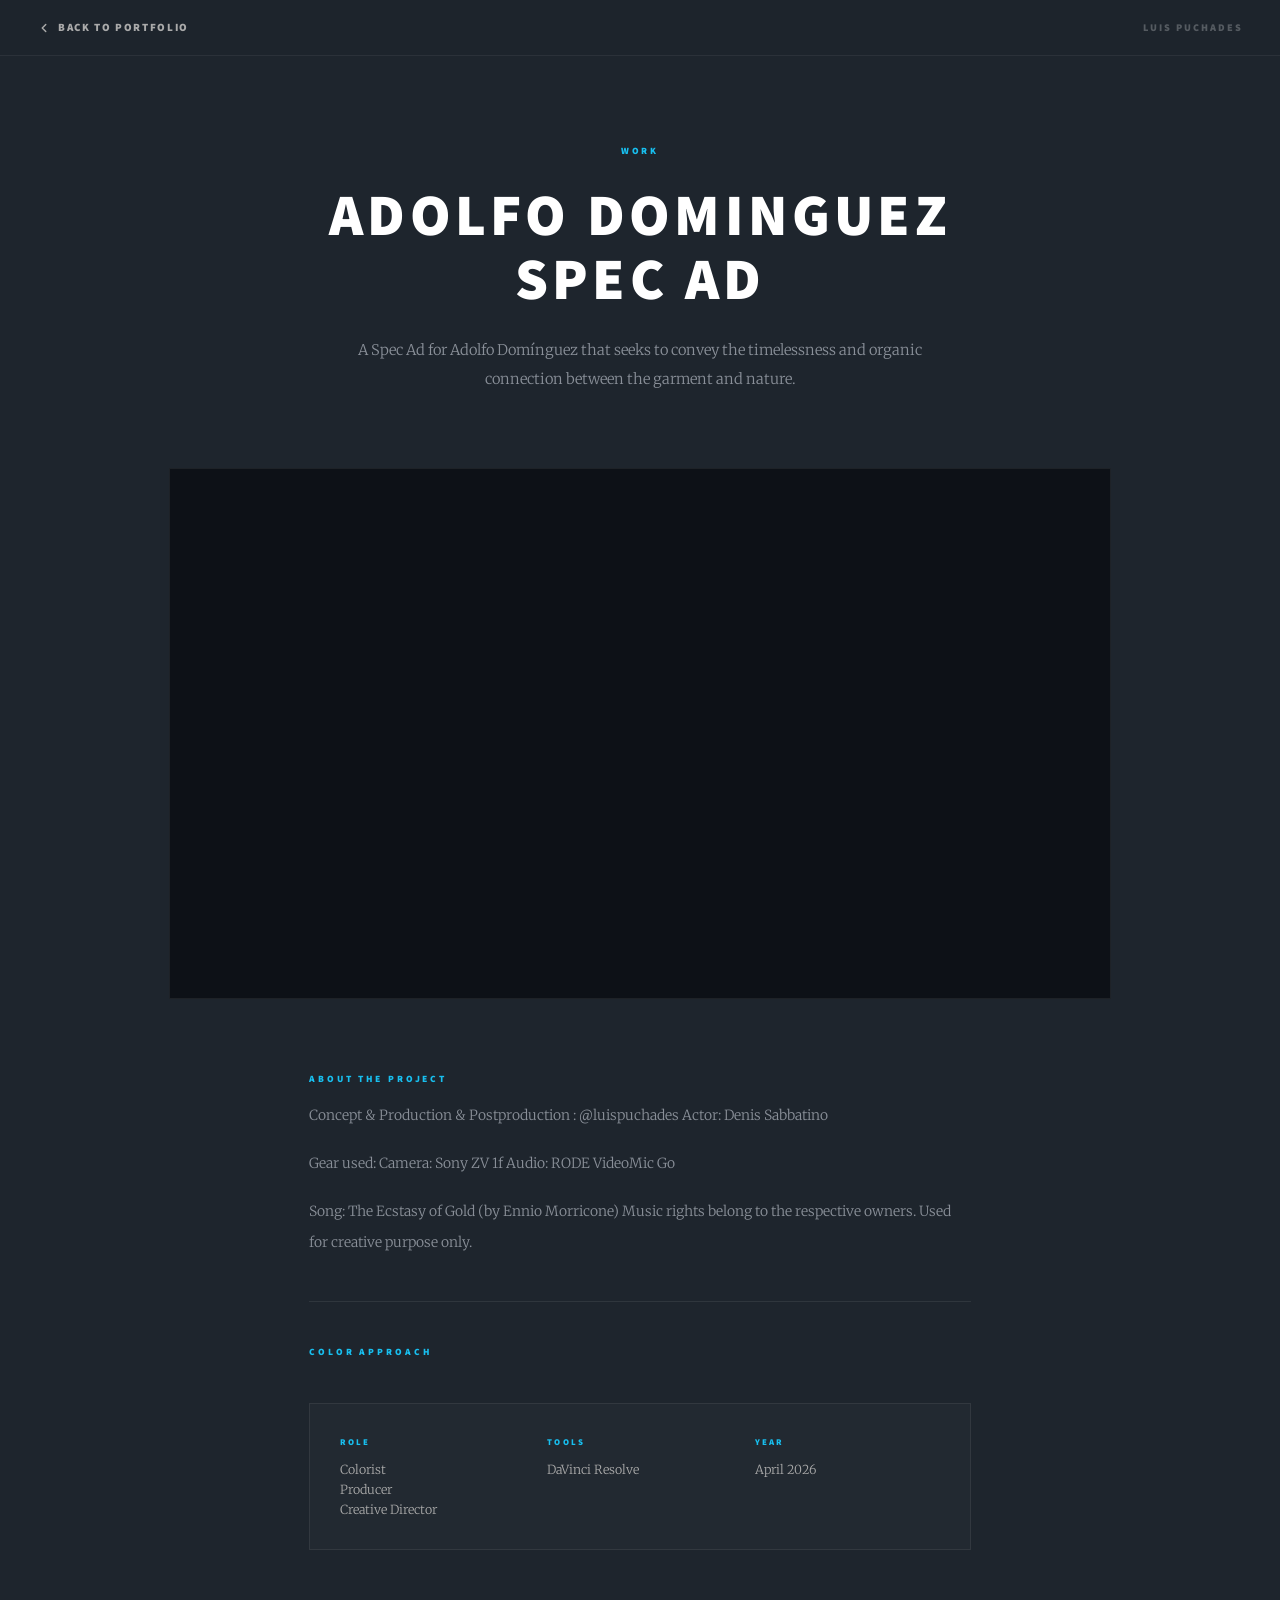
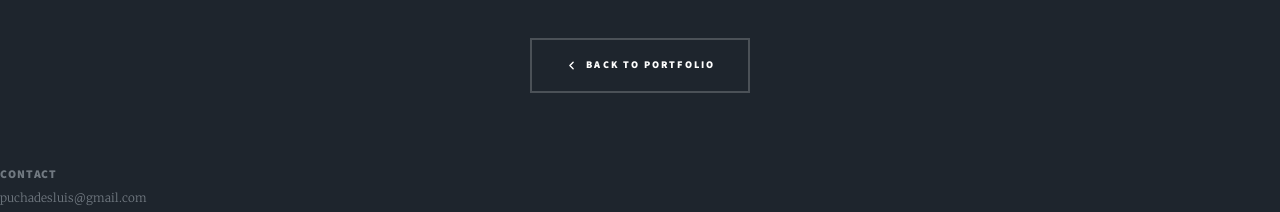
==== commit 61dc84cb: "Update pro1adolf.html" ====
--- a/projects/pro1adolf.html
+++ b/projects/pro1adolf.html
@@ -426,7 +426,7 @@
 				pon src="https://player.vimeo.com/video/123456789"
 			-->
 			<iframe
-				src="https://vimeo.com/1178640753?fl=ip&fe=ec"
+				src="https://player.vimeo.com/1178640753?fl=ip&fe=ec"
 				allow="autoplay; fullscreen; picture-in-picture"
 				allowfullscreen>
 			</iframe>
@@ -455,9 +455,7 @@
 
 		<div class="content-block">
 			<h2>Color approach</h2>
-			<p>
-				Describe tu enfoque de color: qué tono buscabas, qué referencias visuales usaste, qué herramientas o LUTs aplicaste, y por qué esas decisiones sirven a la narrativa.
-			</p>
+		
 		</div>
 
 		<!-- Meta: rol, herramientas, año -->
@@ -465,6 +463,8 @@
 			<div class="meta-item">
 				<span>Role</span>
 				<p>Colorist</p>
+				<p>Producer</p>
+				<p>Creative Director</p>
 			</div>
 			<div class="meta-item">
 				<span>Tools</span>
@@ -472,7 +472,7 @@
 			</div>
 			<div class="meta-item">
 				<span>Year</span>
-				<p>2024</p>
+				<p>April 2026</p>
 			</div>
 		</div>
 
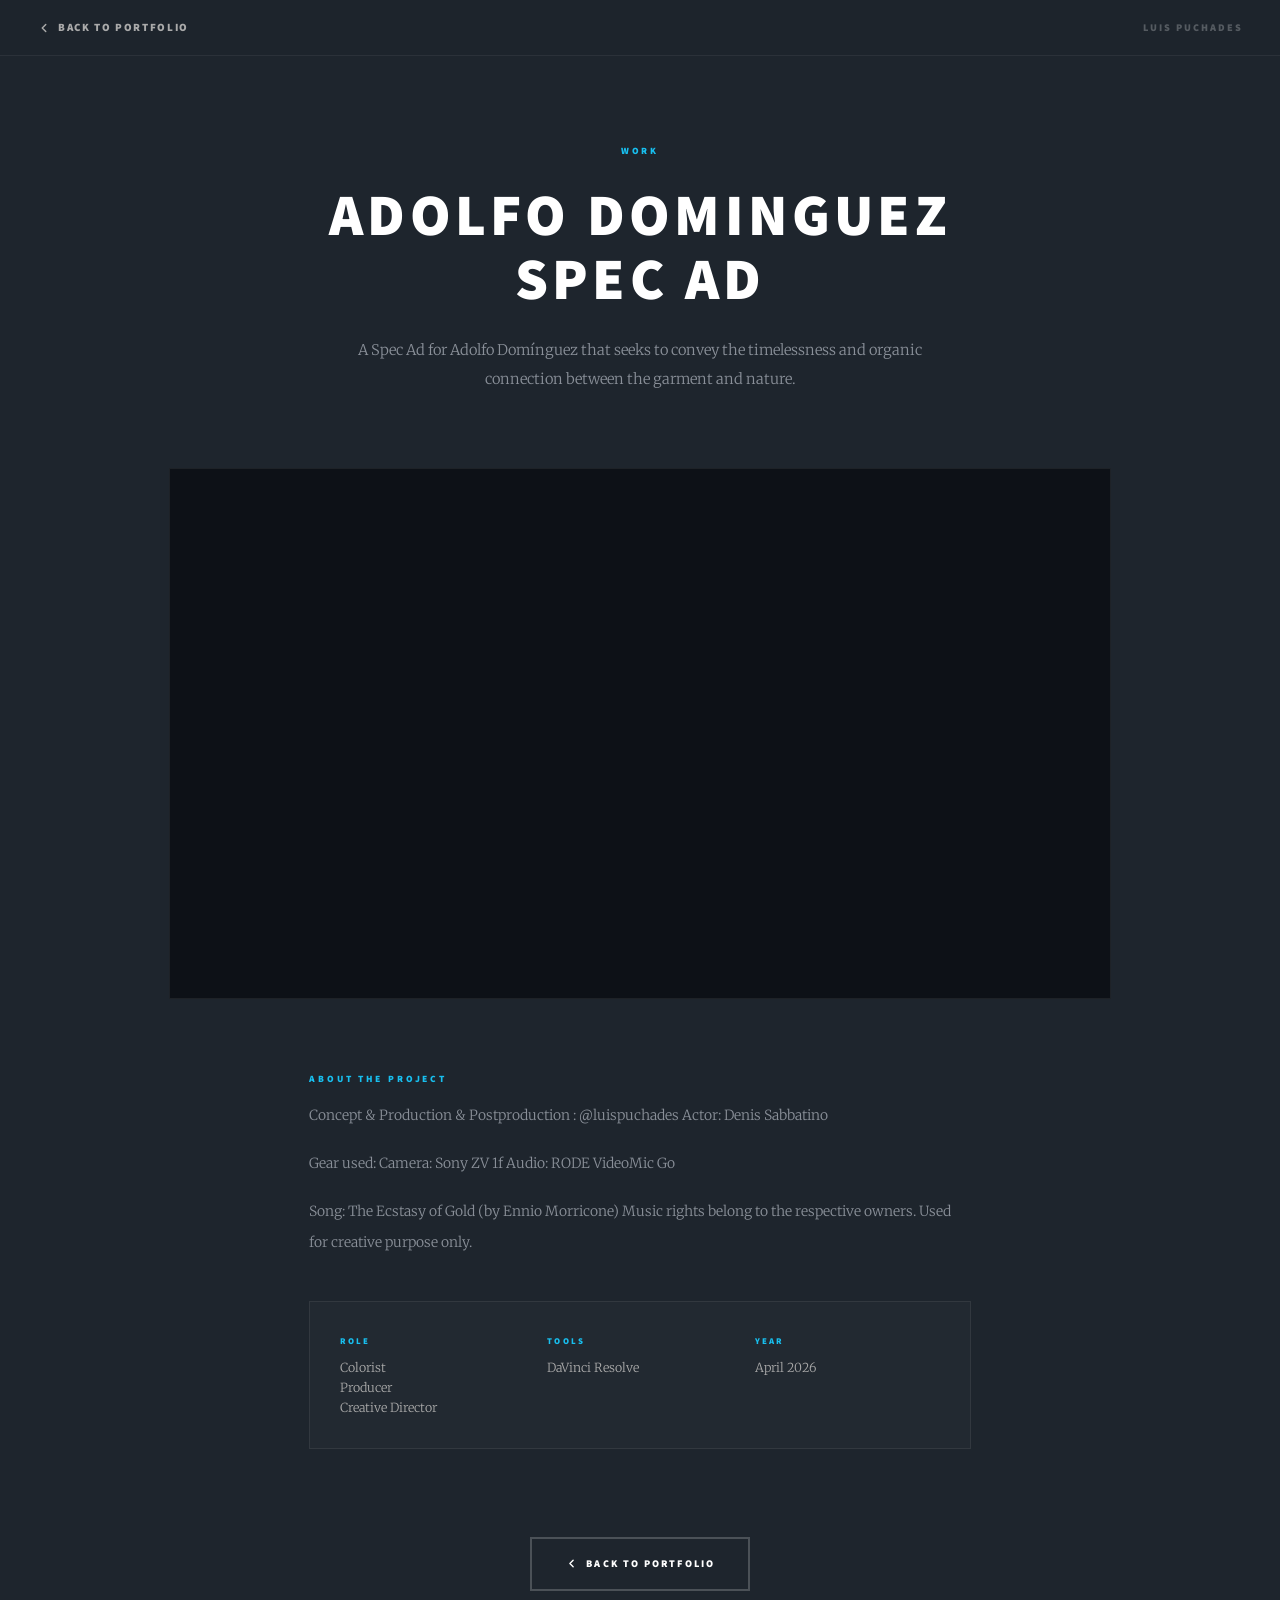
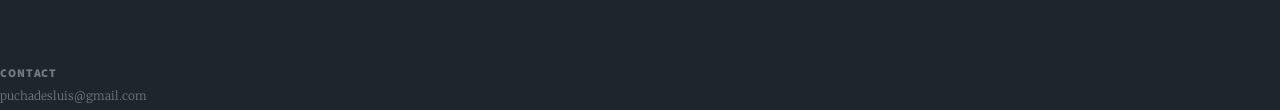
==== commit dfbf164f: "Update pro1adolf.html" ====
--- a/projects/pro1adolf.html
+++ b/projects/pro1adolf.html
@@ -418,20 +418,19 @@
 	</section>
 
 	<!-- VIDEO (Vimeo embed) -->
-	<section id="video-section">
-		<div class="video-wrapper">
-			<!--
-				Reemplaza el ID de Vimeo (el número en la URL).
-				Ejemplo: si tu vídeo es https://vimeo.com/123456789
-				pon src="https://player.vimeo.com/video/123456789"
-			-->
-			<iframe
-				src="https://player.vimeo.com/1178640753?fl=ip&fe=ec"
-				allow="autoplay; fullscreen; picture-in-picture"
-				allowfullscreen>
-			</iframe>
-		</div>
-	</section>
+    <section id="video-section">
+        <div class="video-wrapper">
+            <!--
+                Reemplaza el ID de Vimeo (el número en la URL).
+                Ejemplo: si tu vídeo es https://vimeo.com/123456789
+                pon src="https://player.vimeo.com/video/123456789"
+            -->
+           <iframe
+    src="https://player.vimeo.com/video/1178640753?title=0&byline=0&portrait=0&color=18bfef"
+    allow="autoplay; fullscreen; picture-in-picture"
+    allowfullscreen>
+</iframe>
+    </section>
 
 	<!-- CONTENT -->
 	<section id="content-section">
@@ -451,11 +450,6 @@
 			Song: The Ecstasy of Gold  (by Ennio Morricone)
 			Music rights belong to the respective owners. Used for creative purpose only.
 			</p>
-		</div>
-
-		<div class="content-block">
-			<h2>Color approach</h2>
-		
 		</div>
 
 		<!-- Meta: rol, herramientas, año -->
